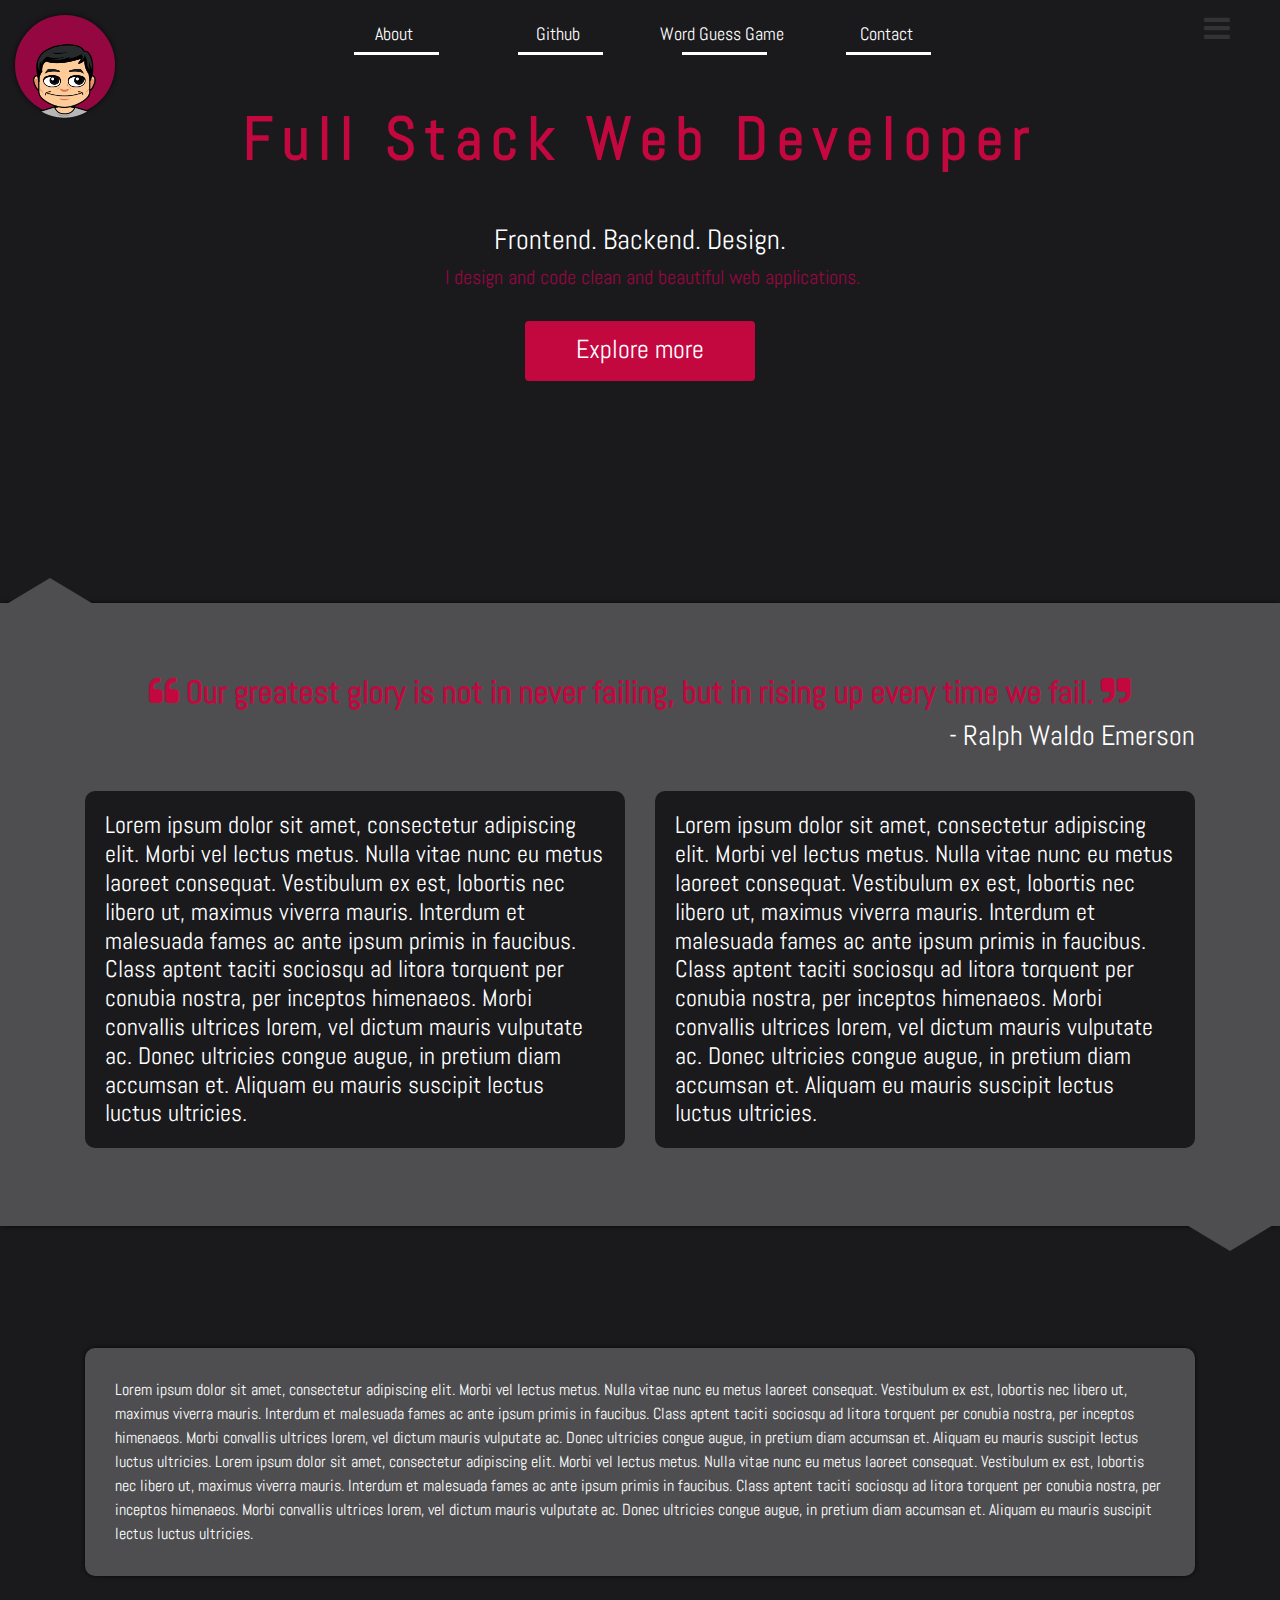
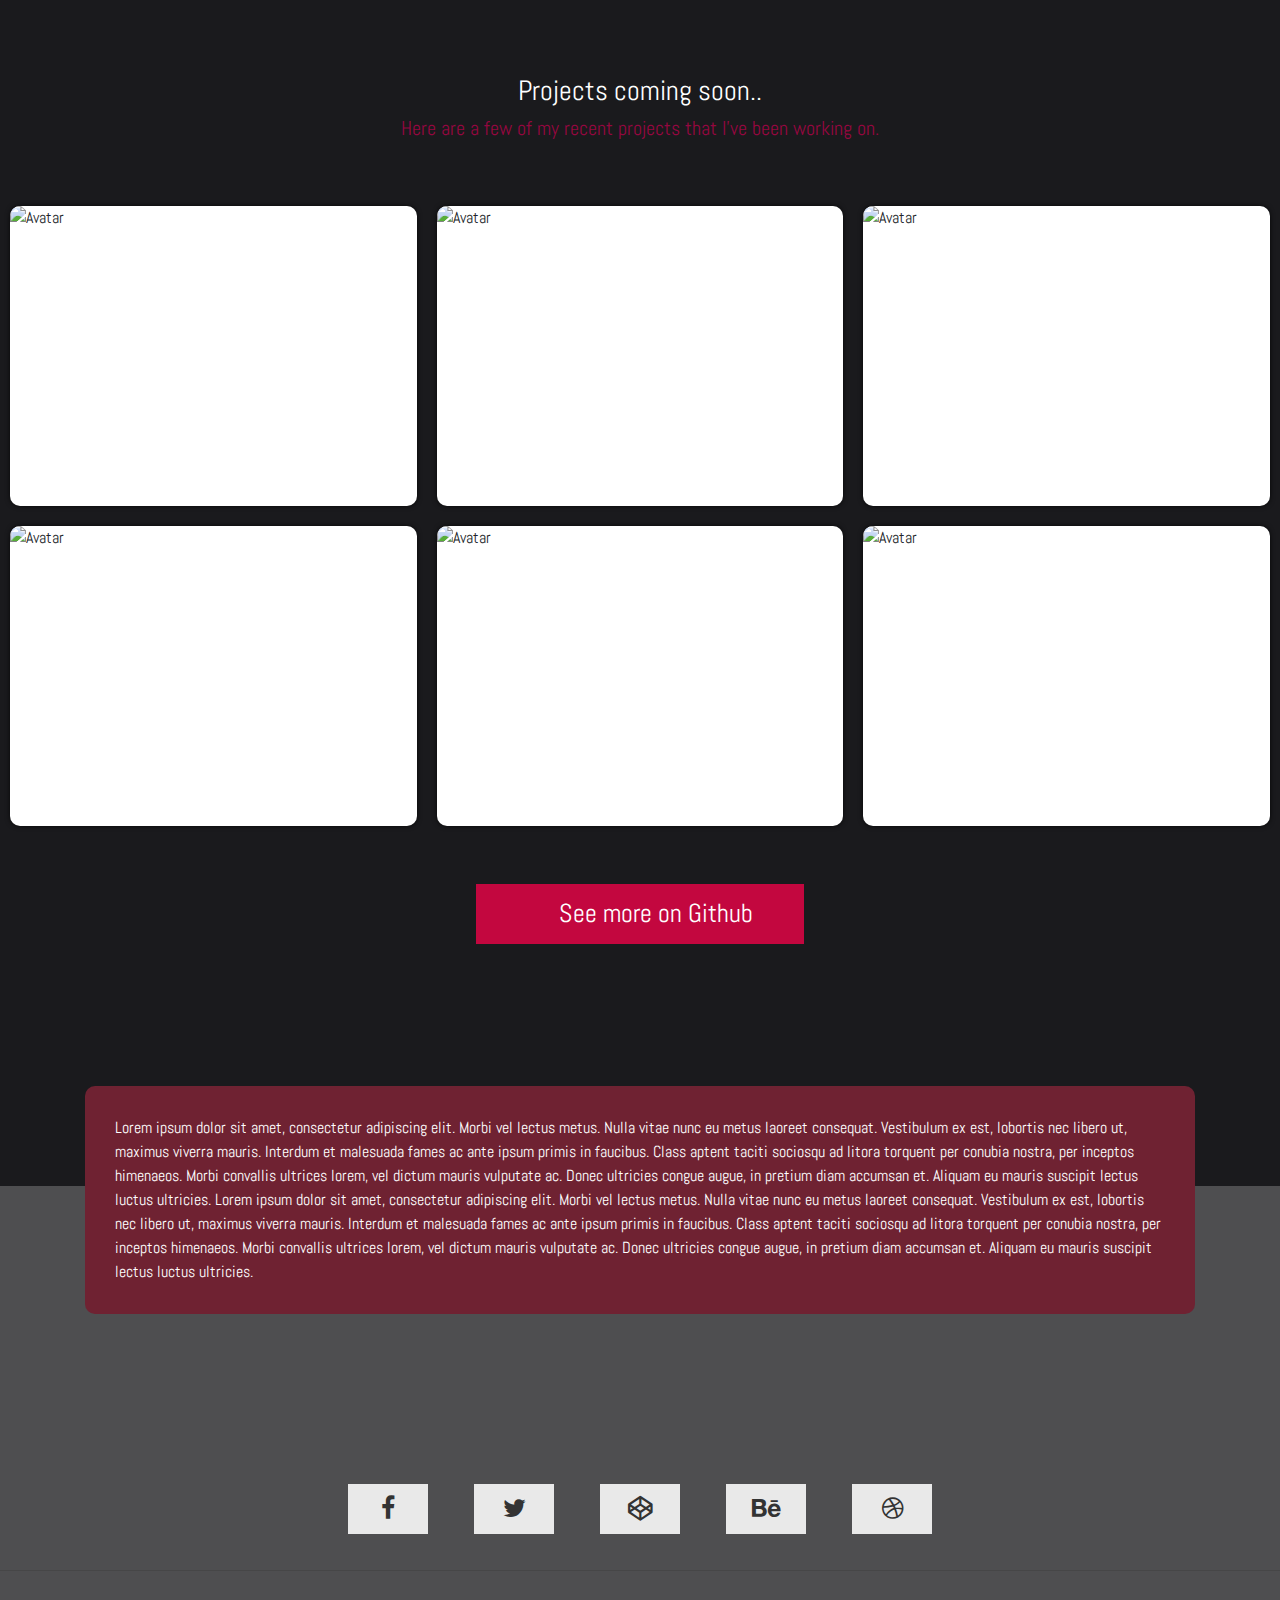
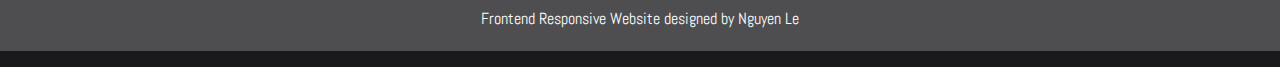
==== index.html @ 3b776304 "edit css" ====
<!doctype html>
<html lang="en">
  <head>
    <!-- Required meta tags -->
    <meta charset="utf-8">
    <meta name="viewport" content="width=device-width, initial-scale=1, shrink-to-fit=no">

    <!-- Bootstrap CSS -->
    <link href="https://fonts.googleapis.com/css?family=Bangers" rel="stylesheet"> 
    <link rel="stylesheet" href="https://maxcdn.bootstrapcdn.com/bootstrap/4.0.0/css/bootstrap.min.css" integrity="sha384-Gn5384xqQ1aoWXA+058RXPxPg6fy4IWvTNh0E263XmFcJlSAwiGgFAW/dAiS6JXm" crossorigin="anonymous">
    <link rel="stylesheet" href="https://use.fontawesome.com/releases/v5.0.13/css/all.css" integrity="sha384-DNOHZ68U8hZfKXOrtjWvjxusGo9WQnrNx2sqG0tfsghAvtVlRW3tvkXWZh58N9jp" crossorigin="anonymous">
    <link href="https://cdnjs.cloudflare.com/ajax/libs/font-awesome/4.3.0/css/font-awesome.css" rel="stylesheet">
    <link rel="stylesheet" href="https://cdnjs.cloudflare.com/ajax/libs/font-mfizz/2.4.1/font-mfizz.css">
<link href="//cdnjs.cloudflare.com/ajax/libs/normalize/3.0.2/normalize.min.css" rel="stylesheet">
<link href='https://fonts.googleapis.com/css?family=Montserrat' rel='stylesheet' type='text/css'>
<link href="https://fonts.googleapis.com/css?family=Abel" rel="stylesheet">
    <link rel="stylesheet" href="assets/css/main.css">

    <title>Nguyen Le's Portfolio</title>
  </head>
  <body>
    <div class = "top">

            <nav>
                    <div class="svg-wrapper">
                            <svg height="40" width="150" xmlns="http://www.w3.org/2000/svg">
                              <rect id="shape" height="40" width="150" />
                              <div id="text">
                                <a href=""><span class="spot"></span>About</a>
                              </div>
                            </svg>
                          </div>
                          <!--Next button -->
                          <div class="svg-wrapper">
                            <svg height="40" width="150" xmlns="http://www.w3.org/2000/svg">
                              <rect id="shape" height="40" width="150" />
                              <div id="text">
                                <a href="https://github.com/nguyenwinle" target= "_blank"><span class="spot"></span>Github</a>
                              </div>
                            </svg>
                          </div>
                          <!--Next button -->
                          <div class="svg-wrapper">
                                <svg height="40" width="150" xmlns="http://www.w3.org/2000/svg">
                                  <rect id="shape" height="40" width="150" />
                                  <div id="text">
                                    <a href="psychic-game.html"><span class="spot"></span>Word Guess Game</a>
                                  </div>
                                </svg>
                              </div>

                          <div class="svg-wrapper">
                            <svg height="40" width="150" xmlns="http://www.w3.org/2000/svg">
                              <rect id="shape" height="40" width="150" />
                              <div id="text">
                                <a href=""><span class="spot"></span>Contact</a>
                              </div>
                            </svg>
                          </div>
                          <!--End button -->

                    <div class="button">
                        <a class="btn-open" href="#"></a>
                    </div>
                    </nav>
                    <div class="overlay">
                        <div class="wrap">
                            <ul class="wrap-nav">
                                <li><a href="#">About</a>
                                <ul>
                                    <li><a href="#">About Company</a></li>
                                    <li><a href="#">Designers</a></li>
                                    <li><a href="#">Developers</a></li>
                                    <li><a href="#">Pets</a></li>
                                </ul>
                                </li>
                                <li><a href="#">Services</a>
                                <ul>
                                    <li><a href="#">Web Design</a></li>
                                    <li><a href="#">Development</a></li>
                                    <li><a href="#">Apps</a></li>
                                    <li><a href="#">Graphic design</a></li>
                                    <li><a href="#">Branding</a></li>
                                </ul>
                                </li>
                                <li><a href="#">Work</a>
                                <ul>
                                    <li><a href="#">Web</a></li>
                                    <li><a href="#">Graphic</a></li>
                                    <li><a href="#">Apps</a></li>
                                </ul>
                                </li>
                            </ul>
                            <div class="social">
                                <a href="#">
                                <div class="social-icon">
                                    <i class="fa fa-facebook"></i>
                                </div>
                                </a>
                                <a href="#">
                                <div class="social-icon">
                                    <i class="fa fa-twitter"></i>
                                </div>
                                </a>
                                <a href="#">
                                <div class="social-icon">
                                    <i class="fa fa-codepen"></i>
                                </div>
                                </a>
                                <a href="#">
                                <div class="social-icon">
                                    <i class="fa fa-behance"></i>
                                </div>
                                </a>
                                <a href="#">
                                <div class="social-icon">
                                    <i class="fa fa-dribbble"></i>
                                </div>
                                </a>

                            </div>
                        </div>
                    </div>



            <div class="parent2">
                    <div class="test1"><i class="fab fa-facebook-f fa-2x"></i></div>
                    <div class="test2"><i class="fab fa-instagram fa-2x"></i></div>
                    <div class="test3"><i class="fab fa-linkedin-in fa-2x"></i></div>
                    <div class="test4"><i class="fab fa-github fa-2x"></i></div>
                    <div class="mask2"><img class = "bitmoji" src = "bitmoji.png"></div>
                  </div>
<br />
<br />
    <div class="typewriter">
            <h1>Full Stack <span class="dev">Web Developer</span></h1>
            <i class="fas fa-cloud fa-10x"></i>
            <br/>
            <br />
            <h3>Frontend. Backend. Design.</h3>
            <h5 class = "subheader"><i class="fas fa-code">
             </i> I design and code clean and beautiful web applications.</h5>
             <br />
             <button class = "rounded">Explore more</button>

          </div>

                </div>

<div id="hexagon">
    <div class = "container">

                    <h2 class="quotation">
        
                  <i class="fa fa-quote-left"></i> Our greatest glory is not in never failing, but in rising up every time we fail. <i class="fa fa-quote-right"></i>
                  </h2>
                    
                       <h3 class = "quote"> 
                        - Ralph Waldo Emerson
                     </h3>

<br/>
<br/>
<br/>

        <div class = "row">
            <div class = "col-md-6">
                   <h4>Lorem ipsum dolor sit amet, consectetur adipiscing elit. Morbi vel lectus metus. Nulla vitae nunc eu metus laoreet consequat. Vestibulum ex est, lobortis nec libero ut, maximus viverra mauris. Interdum et malesuada fames ac ante ipsum primis in faucibus. Class aptent taciti sociosqu ad litora torquent per conubia nostra, per inceptos himenaeos. Morbi convallis ultrices lorem, vel dictum mauris vulputate ac. Donec ultricies congue augue, in pretium diam accumsan et. Aliquam eu mauris suscipit lectus luctus ultricies.
                       </h4>
            </div>
            <div class = "col-md-6">
                <h4>
                    Lorem ipsum dolor sit amet, consectetur adipiscing elit. Morbi vel lectus metus. Nulla vitae nunc eu metus laoreet consequat. Vestibulum ex est, lobortis nec libero ut, maximus viverra mauris. Interdum et malesuada fames ac ante ipsum primis in faucibus. Class aptent taciti sociosqu ad litora torquent per conubia nostra, per inceptos himenaeos. Morbi convallis ultrices lorem, vel dictum mauris vulputate ac. Donec ultricies congue augue, in pretium diam accumsan et. Aliquam eu mauris suscipit lectus luctus ultricies.
                    </h4>
            </div>

        </div>
    </div>
</div>

<br />
<br />
<br />


<div class = "container">
    <div class = "skills">
        <div class = "row">
            <div class = "col-md-12">
                    Lorem ipsum dolor sit amet, consectetur adipiscing elit. Morbi vel lectus metus. Nulla vitae nunc eu metus laoreet consequat. Vestibulum ex est, lobortis nec libero ut, maximus viverra mauris. Interdum et malesuada fames ac ante ipsum primis in faucibus. Class aptent taciti sociosqu ad litora torquent per conubia nostra, per inceptos himenaeos. Morbi convallis ultrices lorem, vel dictum mauris vulputate ac. Donec ultricies congue augue, in pretium diam accumsan et. Aliquam eu mauris suscipit lectus luctus ultricies.
                    Lorem ipsum dolor sit amet, consectetur adipiscing elit. Morbi vel lectus metus. Nulla vitae nunc eu metus laoreet consequat. Vestibulum ex est, lobortis nec libero ut, maximus viverra mauris. Interdum et malesuada fames ac ante ipsum primis in faucibus. Class aptent taciti sociosqu ad litora torquent per conubia nostra, per inceptos himenaeos. Morbi convallis ultrices lorem, vel dictum mauris vulputate ac. Donec ultricies congue augue, in pretium diam accumsan et. Aliquam eu mauris suscipit lectus luctus ultricies.   
            </div>
        </div>
    </div>
</div>

<br />
<br />

<div class = "container-fluid">
    <h3>Projects coming soon..</h3>
    <h5>Here are a few of my recent projects that I've been working on. </h5>
    <br/>
    <br/>
    <div class = "row">
        <div class = "col-md-4">
            <div class="box1">
                <img src="https://images.pexels.com/photos/270373/pexels-photo-270373.jpeg?auto=compress&cs=tinysrgb&dpr=2&h=750&w=1260" alt="Avatar" class="image">
            </div>
        </div>
        <div class = "col-md-4">
            <div class = "box2">
                    <img src="https://images.pexels.com/photos/908284/pexels-photo-908284.jpeg?auto=compress&cs=tinysrgb&dpr=2&h=750&w=1260" alt="Avatar" class="image">
            </div>
        </div>
        <div class = "col-md-4">
            <div class = "box3">
                    <img src="https://images.pexels.com/photos/196644/pexels-photo-196644.jpeg?auto=compress&cs=tinysrgb&dpr=2&h=750&w=1260" alt="Avatar" class="image">

            </div>
            
        </div>
    </div>
    <div class = "row">
            <div class = "col-md-4">
                    <div class = "box4">
                            <img src="https://images.pexels.com/photos/285814/pexels-photo-285814.jpeg?auto=compress&cs=tinysrgb&dpr=2&h=750&w=1260" alt="Avatar" class="image">
                    </div>
            </div>
            <div class = "col-md-4">
                <div class = "box5">
                        <img src="https://images.pexels.com/photos/34199/pexels-photo.jpg?auto=compress&cs=tinysrgb&dpr=2&h=750&w=1260" alt="Avatar" class="image">
                </div>
            </div>
            <div class = "col-md-4">
                <div class = "box6">
                        <img src="https://images.pexels.com/photos/196645/pexels-photo-196645.jpeg?auto=compress&cs=tinysrgb&dpr=2&h=750&w=1260" alt="Avatar" class="image">
                </div>
            </div>
        </div>
</div>
<br />
<br />
<div class = "github">
    <button><i class="fab fa-github"> </i> See more on Github</button>
</div>


<br/>
<br/>
<br/>
<br/>
<br/>
<br/>
<br/>
<br/>

<footer>
        <div class = "container">
            <div class = "contact">
                    <div class = "row">
                        <div class = "col-md-12">
                                Lorem ipsum dolor sit amet, consectetur adipiscing elit. Morbi vel lectus metus. Nulla vitae nunc eu metus laoreet consequat. Vestibulum ex est, lobortis nec libero ut, maximus viverra mauris. Interdum et malesuada fames ac ante ipsum primis in faucibus. Class aptent taciti sociosqu ad litora torquent per conubia nostra, per inceptos himenaeos. Morbi convallis ultrices lorem, vel dictum mauris vulputate ac. Donec ultricies congue augue, in pretium diam accumsan et. Aliquam eu mauris suscipit lectus luctus ultricies.
                                Lorem ipsum dolor sit amet, consectetur adipiscing elit. Morbi vel lectus metus. Nulla vitae nunc eu metus laoreet consequat. Vestibulum ex est, lobortis nec libero ut, maximus viverra mauris. Interdum et malesuada fames ac ante ipsum primis in faucibus. Class aptent taciti sociosqu ad litora torquent per conubia nostra, per inceptos himenaeos. Morbi convallis ultrices lorem, vel dictum mauris vulputate ac. Donec ultricies congue augue, in pretium diam accumsan et. Aliquam eu mauris suscipit lectus luctus ultricies.   
                        </div>
                    </div>
                </div>
            </div>


            <div class="nav-footer">
                    <div class="wrap">
                        <div class="social">
                            <a href="#">
                            <div class="social-icon">
                                <i class="fa fa-facebook"></i>
                            </div>
                            </a>
                            <a href="#">
                            <div class="social-icon">
                                <i class="fa fa-twitter"></i>
                            </div>
                            </a>
                            <a href="#">
                            <div class="social-icon">
                                <i class="fa fa-codepen"></i>
                            </div>
                            </a>
                            <a href="#">
                            <div class="social-icon">
                                <i class="fa fa-behance"></i>
                            </div>
                            </a>
                            <a href="#">
                            <div class="social-icon">
                                <i class="fa fa-dribbble"></i>
                            </div>
                            </a>

                        </div>
                    </div>
                </div>
                <hr>

                <p class = "bottom">Frontend Responsive Website designed by Nguyen Le</p>
            </div>

    <!-- Optional JavaScript -->
    <!-- jQuery first, then Popper.js, then Bootstrap JS -->
    <script src="https://cdnjs.cloudflare.com/ajax/libs/jquery/2.1.3/jquery.js"></script>
    <script src="https://maxcdn.bootstrapcdn.com/bootstrap/4.0.0/js/bootstrap.min.js" integrity="sha384-JZR6Spejh4U02d8jOt6vLEHfe/JQGiRRSQQxSfFWpi1MquVdAyjUar5+76PVCmYl" crossorigin="anonymous"></script>
    <script src="https://maxcdn.bootstrapcdn.com/bootstrap/3.3.7/js/bootstrap.min.js" integrity="sha384-Tc5IQib027qvyjSMfHjOMaLkfuWVxZxUPnCJA7l2mCWNIpG9mGCD8wGNIcPD7Txa" crossorigin="anonymous"></script>
    <script src="assets/javascript/app.js"></script>
  </body>
</html>
---- assets/css/main.css ----
html { 
	overflow-x:hidden; 
	background-color: #1a1a1d;

}

body {
	margin:0;
	font-size:16px;
	background: transparent;
	font-family: 'Abel', sans-serif;
	background-color: #1a1a1d;

}

.typewriter {
	height: 500px;
	background-color: #1a1a1d;
	text-align: center;
}

.typewriter h1 {
	font-size: 60px;
	overflow: hidden; /* Ensures the content is not revealed until the animation */
	white-space: nowrap; /* Keeps the content on a single line */
	margin: 0 auto; /* Gives that scrolling effect as the typing happens */
	letter-spacing: .15em; /* Adjust as needed */
	animation: 
	  typing 6s steps(40, end),
	  blink-caret .75s step-end infinite;
  }

h1,
h2 {
	font-weight: bolder;
	text-align:center;
	color: #c3073f;

}

h3 {
	color: white;
	text-align: center;

}

h4 {
	border-radius: 10px;
	background-color: #1a1a1d;
	padding: 20px;
	color: white;

}

h5 {
	color: #950740;
	text-align: center;

}

/* The typing effect */
@keyframes typing {
  from { width: 0 }
  to { width: 100% }
}

.top {
	background-image: url("");
	background-size: cover;
	background-attachment: fixed;

}

#hexagon {
    width: 100%;
    background-color: #4e4e50;
    position: relative;
	margin: 0px auto;
	padding: 70px;
	-webkit-box-shadow: 0px 0px 5px 0px rgba(0,0,0,0.75);
	-moz-box-shadow: 0px 0px 5px 0px rgba(0,0,0,0.75);
	box-shadow: 0px 0px 5px 0px rgba(0,0,0,0.75);
}

#hexagon:before {
    content: "";
    width: 0;
    height: 0;
    position: absolute;
    top: -25px;
    left: 0;
    border-left: 50px solid transparent;
    border-right: 50px solid transparent;
	border-bottom: 30px solid #4e4e50;

}

#hexagon:after {
    content: "";
    width: 0;
    height: 0;
	position: absolute;
    bottom: -25px;
    right: 0;
    border-left: 50px solid transparent;
    border-right: 50px solid transparent;
	border-top: 30px solid #4e4e50;

}
  

.quote {
	float: right;

}

.skills {
	color: white;
	border-radius: 10px;
	padding: 30px;
	margin: 50px 0px 50px 0px;
	background-color: #4e4e50;
	-webkit-box-shadow: 0px 0px 5px 0px rgba(0,0,0,0.75);
	-moz-box-shadow: 0px 0px 5px 0px rgba(0,0,0,0.75);
	box-shadow: 0px 0px 5px 0px rgba(0,0,0,0.75);
}

.contact {
	position: relative;
	top: -100px;
	background-color: #6f2232;
	color: white;
	border-radius: 10px;
	padding: 30px;
	margin: 50px 0px 50px 0px;

}


.row {
	clear: both;
}

ul {
	margin:0;
	padding:0;
	text-decoration:none;
	list-style:none;
}

li {
	padding:0;
	margin:0;
}

nav {
	text-align:center;
	width:100%;
	position:relative;
	height:auto;
	overflow:hidden;
	background:none;
}
nav ul {
	text-align:center;
}
nav ul li {
	display:inline-block;
}
nav ul li a {
	color:#c3073f;
	display:inline-block;
	padding:1em 3em;
	text-decoration:none;
	border-bottom:2px solid #fff;
	transition-property:all .2s linear 0s;
	-moz-transition:all .2s linear 0s;
	-webkit-transition:all .2s linear 0s;
	-o-transition:all .2s linear 0s;
	font-size:16px;
}
nav ul li a:hover {
	color: #950740;
}
/*styling open close button*/
.button {
	display:inline;
	position:absolute;
	right:50px;
	top:6px;
	z-index:999;
	font-size:30px;
}
.button a {
	text-decoration:none;
}
.btn-open:after {
	color:#333;
	content:"\f0c9";
	font-family:"FontAwesome";
	transition-property:all .2s linear 0s;
	-moz-transition:all .2s linear 0s;
	-webkit-transition:all .2s linear 0s;
	-o-transition:all .2s linear 0s;
}
.btn-open:hover:after {
	color: #c3073f;
}
.btn-close:after {
	color: #1a1a1d;
	content:"\f00d";
	font-family:"FontAwesome";
	transition-property:all .2s linear 0s;
	-moz-transition:all .2s linear 0s;
	-webkit-transition:all .2s linear 0s;
	-o-transition:all .2s linear 0s;
}
.btn-close:hover:after {
	color: #c3073f;
}
/*overlay*/
.overlay {
	display:none;
	position:fixed;
	top:0;
	height:100%;
	width:100%;
	background:#333;
	overflow:auto;
	z-index:99;
}
.wrap {
	color:#e9e9e9;
	text-align:center;
	max-width:90%;
	margin:0 auto;
}
.wrap ul.wrap-nav {
	border-bottom:1px solid #575757;
	text-transform:capitalize;
	padding:150px 0px 100px;
}
.wrap ul.wrap-nav li {
	font-size:20px;
	display:inline-block;
	vertical-align:top;
	width:24%;
	position:relative;
}
.wrap ul.wrap-nav li a {
	color:#c3073f;
	display:block;
	padding:8px 0;
	text-decoration:none;
	transition-property:all .2s linear 0s;
	-moz-transition:all .2s linear 0s;
	-webkit-transition:all .2s linear 0s;
	-o-transition:all .2s linear 0s;
}
.wrap ul.wrap-nav li a:hover {
	color:#f0f0f0;
}
.wrap ul.wrap-nav ul {
	padding:20px 0;
}
.wrap ul.wrap-nav ul li {
	display:block;
	font-size:13px;
	width:100%;
	color:#e9e9e9;
}
.wrap ul.wrap-nav ul li a {
	color:#f0f0f0;
}
.wrap ul.wrap-nav ul li a:hover {
	color:#c3073f;
}
.social {
	font-size:25px;
	padding:20px;
}
.social p {
	margin:0;
	padding:20px 0 5px 0;
	line-height:30px;
	font-size:13px;
}
.social p a {
	color:#c3073f;
	text-decoration:none;
	margin:0;
	padding:0;
}
.social-icon {
	width:80px;
	height:50px;
	background:#e9e9e9;
	color:#333;
	display:inline-block;
	margin:0 20px;
	transition-property:all .2s linear 0s;
	-moz-transition:all .2s linear 0s;
	-webkit-transition:all .2s linear 0s;
	-o-transition:all .2s linear 0s;
}
.social-icon:hover {
	background:#c3073f;
	color:#f0f0f0;
}

.social-icon i {
	margin-top: 12px;
}

.slide {
    margin: 0 auto;


}

  
  .parent2 {
    top:15px;
    left:15px;
    position:fixed;
   display:block;
    width:100px;
    height:100px;
    background-color:transparent;
    border-radius:50%;
    z-index:20;
    -webkit-box-shadow: 0px 0px 5px 0px rgba(0,0,0,0.75);
  -moz-box-shadow: 0px 0px 5px 0px rgba(0,0,0,0.75);
  box-shadow: 0px 0px 5px 0px rgba(0,0,0,0.75);
  }
  .test1 {
    width:60%;
    height:60%;
    background-color:dimGray;
    border-radius:50%;
    position:absolute;
    color:white;
    text-align:center;
    line-height:70px;
      top:25%;
    left:25%;
    z-index:19;
    transition: all 500ms cubic-bezier(0.680, -0.550, 0.265, 1.550);
      position:absolute;
  }

  .test1:hover {
      background-color: black;
  }


  .test2 {
    width:60%;
    height:60%;
    background-color:dimGray;
    border-radius:50%;
    position:absolute;
    color:white;
    text-align:center;
    line-height:70px;
      top:25%;
    left:25%;
    z-index:19;
    transition: all 500ms cubic-bezier(0.680, -0.550, 0.265, 1.550) .2s;
  }
  .test3 {
    width:60%;
    height:60%;
    background-color:dimGray;
    border-radius:50%;
    position:absolute;
    color:white;
    text-align:center;
    line-height:70px;
      top:25%;
    left:25%;
    transition: all 500ms cubic-bezier(0.680, -0.550, 0.265, 1.550) .4s;  
  }
    .test4 {
    width:60%;
    height:60%;
    background-color:dimGray;
    border-radius:50%;
    position:absolute;
    color:white;
    text-align:center;
    line-height:70px;
    top:25%;
    left:25%;
    transition: all 500ms cubic-bezier(0.680, -0.550, 0.265, 1.550) .6s;  
  }
  .mask2 {
    top:15px;
    left:15px;
    width:100px;
    height:100px;
    background: #950740;
    border-radius:50%;
    position:absolute;
    z-index:21;
    color:white;
    text-align:center;
    line-height:120px;
    cursor:pointer;
    position:fixed;
  }

  .mask2:hover {
	background-color: #c3073f;
  }

  .bitmoji {
      height: 100px;
      width: 100px;
      position: relative;
      bottom: 4px;
  }


  .clearfix::after {
    content:  "";
    display: block;
    clear: both;
}

.col-md-4 {
	overflow:hidden;
	border-radius: 10px;

}

.col-md-4 {
	padding: 10px;
}

.box1 {
	background-color: white;
	-webkit-box-shadow: 0px 0px 5px 0px rgba(0,0,0,0.75);
	-moz-box-shadow: 0px 0px 5px 0px rgba(0,0,0,0.75);
	box-shadow: 0px 0px 5px 0px rgba(0,0,0,0.75);
	border-radius: 10px;
	-webkit-transition: all 1s ease; /* Safari and Chrome */
	-moz-transition: all 1s ease; /* Firefox */
	-ms-transition: all 1s ease; /* IE 9 */
	-o-transition: all 1s ease; /* Opera */
	transition: all 1s ease;
	
  }

  .image {
	  display: block;
	  width: 100%;
	  height: 300px;
	  border-radius: 10px;
	  opacity: 1.0;
	  filter: alpha(opacity=100);

  }

.box1:hover {
	-webkit-transform:scale(1.25); /* Safari and Chrome */
	-moz-transform:scale(1.25); /* Firefox */
	-ms-transform:scale(1.25); /* IE 9 */
	-o-transform:scale(1.25); /* Opera */
	 transform:scale(1.25);
}

.box2 {
	background-color: white;
	height: 300px;
	border-radius: 10px;
	-webkit-box-shadow: 0px 0px 5px 0px rgba(0,0,0,0.75);
	-moz-box-shadow: 0px 0px 5px 0px rgba(0,0,0,0.75);
	box-shadow: 0px 0px 5px 0px rgba(0,0,0,0.75);
	-webkit-transition: all 1s ease; /* Safari and Chrome */
	-moz-transition: all 1s ease; /* Firefox */
	-ms-transition: all 1s ease; /* IE 9 */
	-o-transition: all 1s ease; /* Opera */
	transition: all 1s ease;

}

.box2:hover {
	-webkit-transform:scale(1.25); /* Safari and Chrome */
	-moz-transform:scale(1.25); /* Firefox */
	-ms-transform:scale(1.25); /* IE 9 */
	-o-transform:scale(1.25); /* Opera */
	 transform:scale(1.25);
}

.box3 {
	background-color: white;
	height: 300px;
	border-radius: 10px;
	-webkit-box-shadow: 0px 0px 5px 0px rgba(0,0,0,0.75);
	-moz-box-shadow: 0px 0px 5px 0px rgba(0,0,0,0.75);
	box-shadow: 0px 0px 5px 0px rgba(0,0,0,0.75);
	-webkit-transition: all 1s ease; /* Safari and Chrome */
	-moz-transition: all 1s ease; /* Firefox */
	-ms-transition: all 1s ease; /* IE 9 */
	-o-transition: all 1s ease; /* Opera */
	transition: all 1s ease;
}

.box3:hover {
	-webkit-transform:scale(1.25); /* Safari and Chrome */
	-moz-transform:scale(1.25); /* Firefox */
	-ms-transform:scale(1.25); /* IE 9 */
	-o-transform:scale(1.25); /* Opera */
	 transform:scale(1.25);
}

.box4 {
	background-color: white;
	height: 300px;
	border-radius: 10px;
	-webkit-box-shadow: 0px 0px 5px 0px rgba(0,0,0,0.75);
	-moz-box-shadow: 0px 0px 5px 0px rgba(0,0,0,0.75);
	box-shadow: 0px 0px 5px 0px rgba(0,0,0,0.75);
	-webkit-transition: all 1s ease; /* Safari and Chrome */
	-moz-transition: all 1s ease; /* Firefox */
	-ms-transition: all 1s ease; /* IE 9 */
	-o-transition: all 1s ease; /* Opera */
	transition: all 1s ease;
}

.box4:hover {
	-webkit-transform:scale(1.25); /* Safari and Chrome */
	-moz-transform:scale(1.25); /* Firefox */
	-ms-transform:scale(1.25); /* IE 9 */
	-o-transform:scale(1.25); /* Opera */
	 transform:scale(1.25);
}

.box5 {
	background-color: white;
	height: 300px;
	border-radius: 10px;
	-webkit-box-shadow: 0px 0px 5px 0px rgba(0,0,0,0.75);
	-moz-box-shadow: 0px 0px 5px 0px rgba(0,0,0,0.75);
	box-shadow: 0px 0px 5px 0px rgba(0,0,0,0.75);
	-webkit-transition: all 1s ease; /* Safari and Chrome */
	-moz-transition: all 1s ease; /* Firefox */
	-ms-transition: all 1s ease; /* IE 9 */
	-o-transition: all 1s ease; /* Opera */
	transition: all 1s ease;
}

.box5:hover {
	-webkit-transform:scale(1.25); /* Safari and Chrome */
	-moz-transform:scale(1.25); /* Firefox */
	-ms-transform:scale(1.25); /* IE 9 */
	-o-transform:scale(1.25); /* Opera */
	 transform:scale(1.25);

}

.box6 {
	background-color: white;
	height: 300px;
	border-radius: 10px;
	-webkit-box-shadow: 0px 0px 5px 0px rgba(0,0,0,0.75);
	-moz-box-shadow: 0px 0px 5px 0px rgba(0,0,0,0.75);
	box-shadow: 0px 0px 5px 0px rgba(0,0,0,0.75);
	-webkit-transition: all 1s ease; /* Safari and Chrome */
	-moz-transition: all 1s ease; /* Firefox */
	-ms-transition: all 1s ease; /* IE 9 */
	-o-transition: all 1s ease; /* Opera */
	transition: all 1s ease;
	
}

.box6:hover {
		-webkit-transform:scale(1.25); /* Safari and Chrome */
	-moz-transform:scale(1.25); /* Firefox */
	-ms-transform:scale(1.25); /* IE 9 */
	-o-transform:scale(1.25); /* Opera */
	 transform:scale(1.25);

}

/* button animation */
.github {
	text-align: center;
}

button {
	background: #c3073f;
	color:#fff;
	border:none;
	position:relative;
	height:60px;
	font-size:1.6em;
	padding:0 2em;
	cursor:pointer;
	transition:800ms ease all;
	outline:none;
	margin: 0 auto;
	
  }

  button:hover {
	background:#1a1a1d;
	color:#c3073f;

  }

  button:before,button:after {
	content:'';
	position:absolute;
	top:0;
	right:0;
	height:2px;
	width:0;
	background: #c3073f;
	transition:400ms ease all;

  }

  button:after {
	right:inherit;
	top:inherit;
	left:0;
	bottom:0;

  }
  button:hover:before,button:hover:after {
	width:100%;
	transition:800ms ease all;

  }
  

  .spot {
	width: 100%;
	height: 100%;
	top: 0;
	left: 0;
  }

  /*
	  This is the outer svg wrapper that the SVG itself will 
	  fill. Multiple svg-wrapper classes can be put side by side.
  */
  
  .svg-wrapper {
	margin-top: 15px;
	position: relative;
	width: 150px;
	/*make sure to use same height/width as in the html*/
	height: 40px;
	display: inline-block;
	border-radius: 3px;
	margin-left: 5px;
	margin-right: 5px
  }
  /*
	This is where we define the fill, color, thickness,
	and stroke pattern of the SVG when there is no hover.
	The dasharray and offset together define the line position
	under the words. Here's also where the transition speed is set.
  */
  
  #shape {
	stroke-width: 6px;
	fill: transparent;
	stroke: white;
	stroke-dasharray: 85 400;
	stroke-dashoffset: -220;
	transition: 1s all ease;
  }
  /* 
	  Pushing the text up into the SVG. Without this the
	  text would be below the div's.
  */
  
  #text {
	margin-top: -41px;
	text-align: center;
  }
  
  #text a {
	color: white;
	text-decoration: none;
	font-weight: 100;
	font-size: 1.1em;
  }

  #text a:hover {
	color: #950740;

  }

  /* 
	  Changing the shape on hover. I change the color of the stroke,
  make it thinner, then set it to again wrap around the entire parent element.
  */
  
  .svg-wrapper:hover #shape {
	stroke-dasharray: 50 0;
	stroke-width: 3px;
	stroke-dashoffset: 0;
	stroke: #c3073f;
  }


  footer {
	background-color: #4e4e50;
}

.bottom {
	text-align: center;
	color: white;
	padding: 20px;
	
}
  

@media screen and (max-width:48em) {

	.wrap ul.wrap-nav>li {
		width:100%;
		padding:20px 0;
		border-bottom:1px solid #575757;
	}
	.wrap ul.wrap-nav {
		padding:30px 0px 0px;
	}
	.svg-wrapper {
		opacity:0;
		visibility:hidden;
	}

	.social {
		color:#c1c1c1;
		font-size:25px;
		padding:15px 0;
	}
	.social-icon {
		width:100%;
		height:50px;
		background:#fff;
		color:#333;
		display:block;
		margin:5px 0;
	}
}

@media screen and (max-width: 700px) {

	.typewriter h1 {
		display: none;

	}

	.skills {
		margin: 0px;
		padding: 0px;

	}

	.contact {
		margin: 0px;
		padding: 20px;
	}

	
}
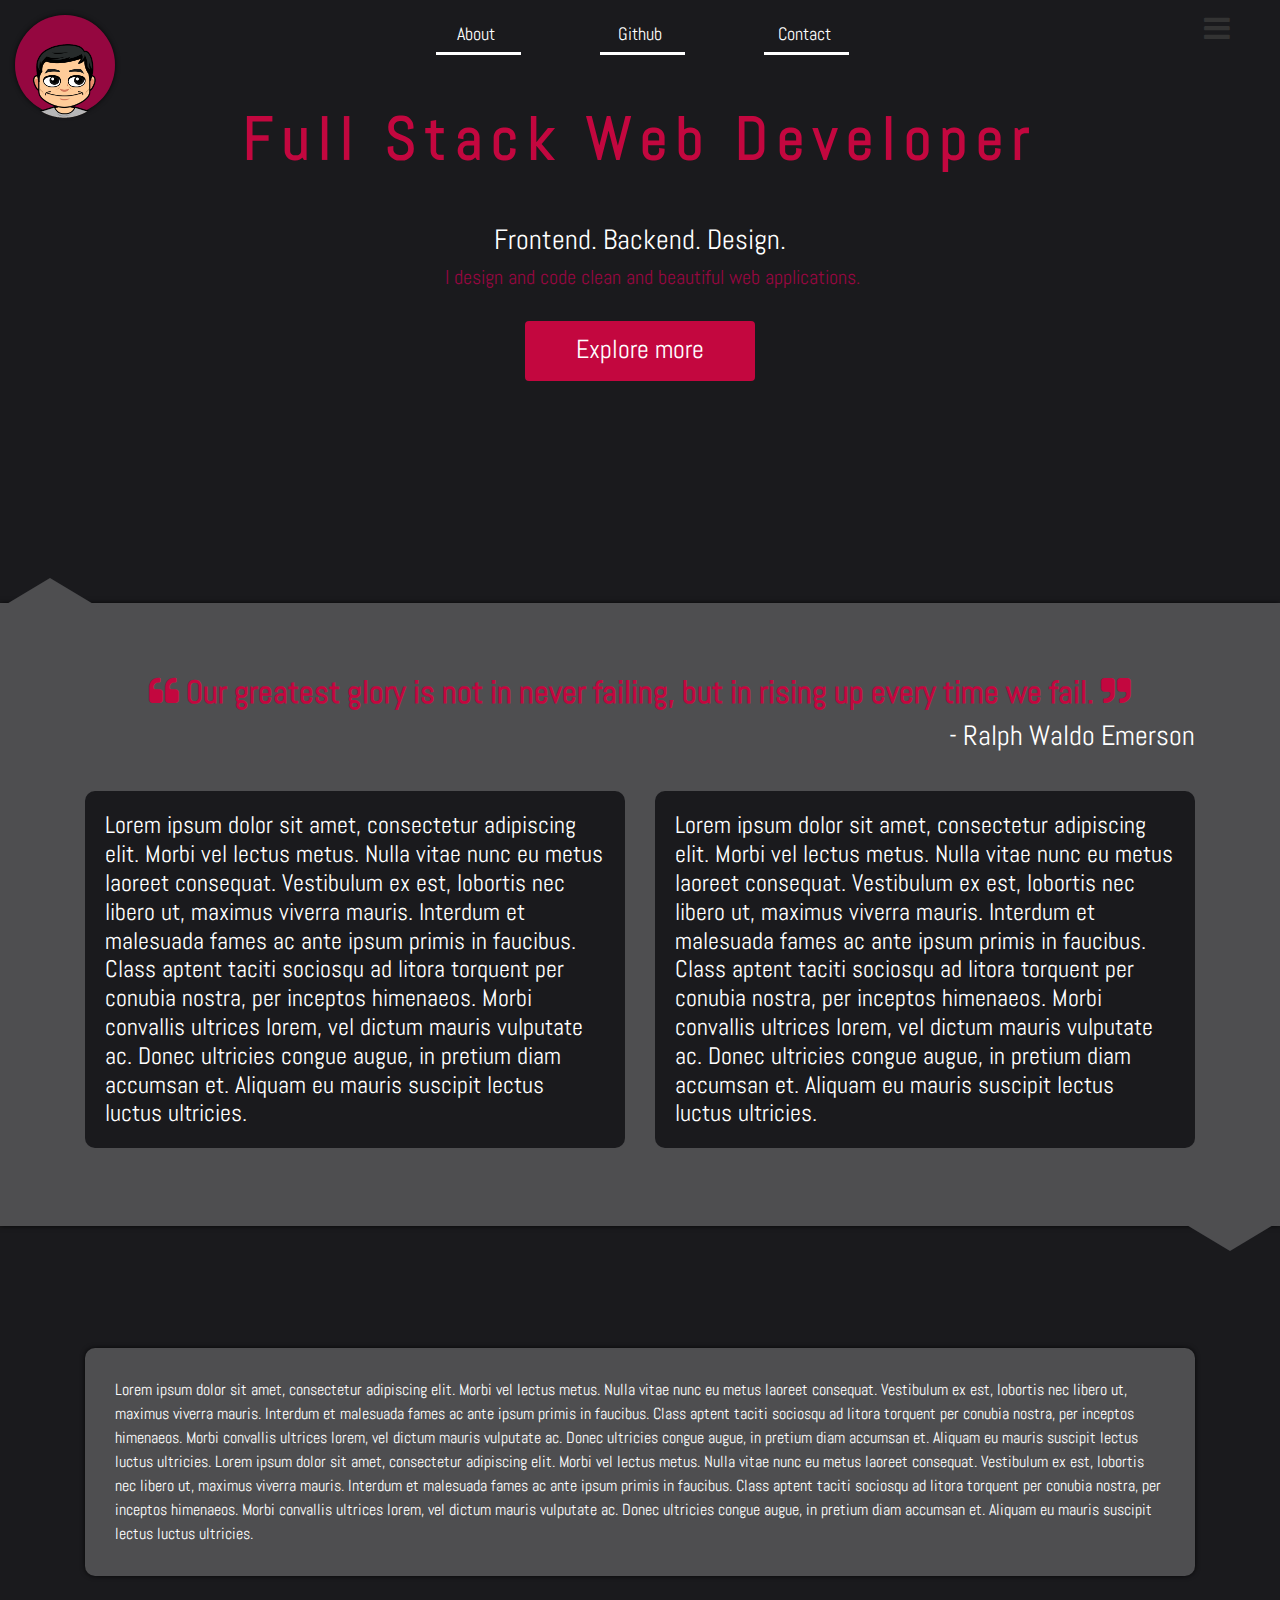
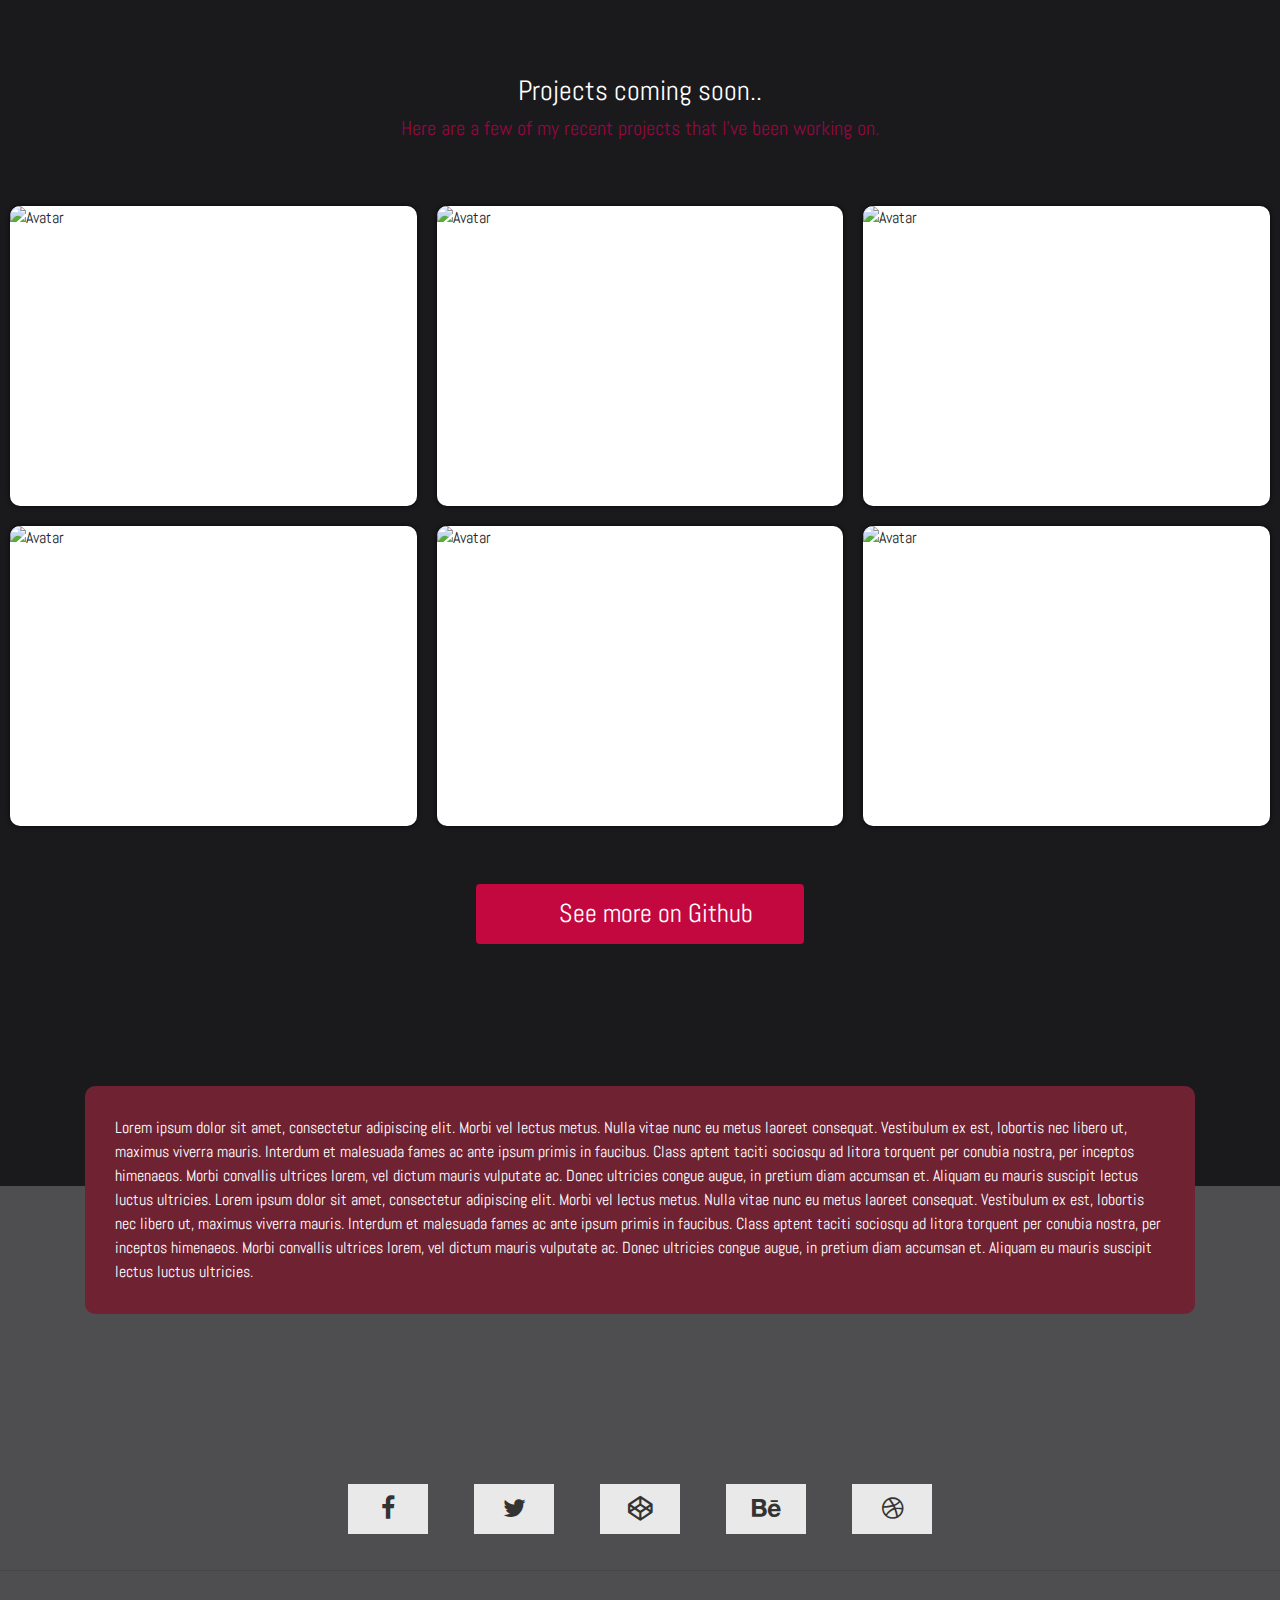
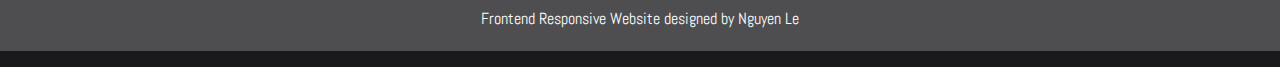
==== commit 65e4affe: "edit html" ====
--- a/index.html
+++ b/index.html
@@ -40,14 +40,6 @@
                             </svg>
                           </div>
                           <!--Next button -->
-                          <div class="svg-wrapper">
-                                <svg height="40" width="150" xmlns="http://www.w3.org/2000/svg">
-                                  <rect id="shape" height="40" width="150" />
-                                  <div id="text">
-                                    <a href="psychic-game.html"><span class="spot"></span>Word Guess Game</a>
-                                  </div>
-                                </svg>
-                              </div>
 
                           <div class="svg-wrapper">
                             <svg height="40" width="150" xmlns="http://www.w3.org/2000/svg">
@@ -68,26 +60,27 @@
                             <ul class="wrap-nav">
                                 <li><a href="#">About</a>
                                 <ul>
-                                    <li><a href="#">About Company</a></li>
-                                    <li><a href="#">Designers</a></li>
-                                    <li><a href="#">Developers</a></li>
-                                    <li><a href="#">Pets</a></li>
+                                    <li><a href="#">About</a></li>
+                                    <li><a href="#">Github</a></li>
+                                    <li><a href="#">Collaberation</a></li>
+                                    <li><a href="#">Education</a></li>
                                 </ul>
                                 </li>
-                                <li><a href="#">Services</a>
+                                <li><a href="#">Projects</a>
                                 <ul>
-                                    <li><a href="#">Web Design</a></li>
-                                    <li><a href="#">Development</a></li>
+                                    <li><a href="#">Frontend</a></li>
+                                    <li><a href="#">Backend</a></li>
                                     <li><a href="#">Apps</a></li>
-                                    <li><a href="#">Graphic design</a></li>
+                                    <li><a href="#">Design</a></li>
                                     <li><a href="#">Branding</a></li>
                                 </ul>
                                 </li>
-                                <li><a href="#">Work</a>
+                                <li><a href="#">Games</a>
                                 <ul>
-                                    <li><a href="#">Web</a></li>
-                                    <li><a href="#">Graphic</a></li>
-                                    <li><a href="#">Apps</a></li>
+                                    <li><a href="https://nguyenwinle.github.io/psychic-game.html">Letter Guess</a></li>
+                                    <li><a href="https://nguyenwinle.github.io/wordguess.html">Hangman</a></li>
+                                    <li><a href="https://nguyenwinle.github.io/crystals.html">Crystals Collector</a></li>
+                                    <li><a href="https://nguyenwinle.github.io/trivia.html">Trivia Quiz</a></li>
                                 </ul>
                                 </li>
                             </ul>
@@ -142,7 +135,7 @@
             <h5 class = "subheader"><i class="fas fa-code">
              </i> I design and code clean and beautiful web applications.</h5>
              <br />
-             <button class = "rounded">Explore more</button>
+             <button class = "rounded"><a href="https://github.com/nguyenwinle" target="_blank">Explore more</a></button>
 
           </div>
 
@@ -243,7 +236,7 @@
 <br />
 <br />
 <div class = "github">
-    <button><i class="fab fa-github"> </i> See more on Github</button>
+    <button class = "rounded"><i class="fab fa-github"> </i> <a href="https://github.com/nguyenwinle" target="_blank">See more on Github</a></button>
 </div>
 
 
--- a/assets/css/main.css
+++ b/assets/css/main.css
@@ -29,6 +29,7 @@
 	  typing 6s steps(40, end),
 	  blink-caret .75s step-end infinite;
   }
+
 
 h1,
 h2 {
@@ -684,6 +685,12 @@
 	text-align: center;
   }
   
+  .rounded a {
+	color: white;
+	text-decoration: none;
+
+  }
+
   #text a {
 	color: white;
 	text-decoration: none;
@@ -760,7 +767,13 @@
 
 	.skills {
 		margin: 0px;
-		padding: 0px;
+		padding: 20px;
+
+	}
+
+	#hexagon {
+		margin: 0px;
+		padding: 20px;
 
 	}
 
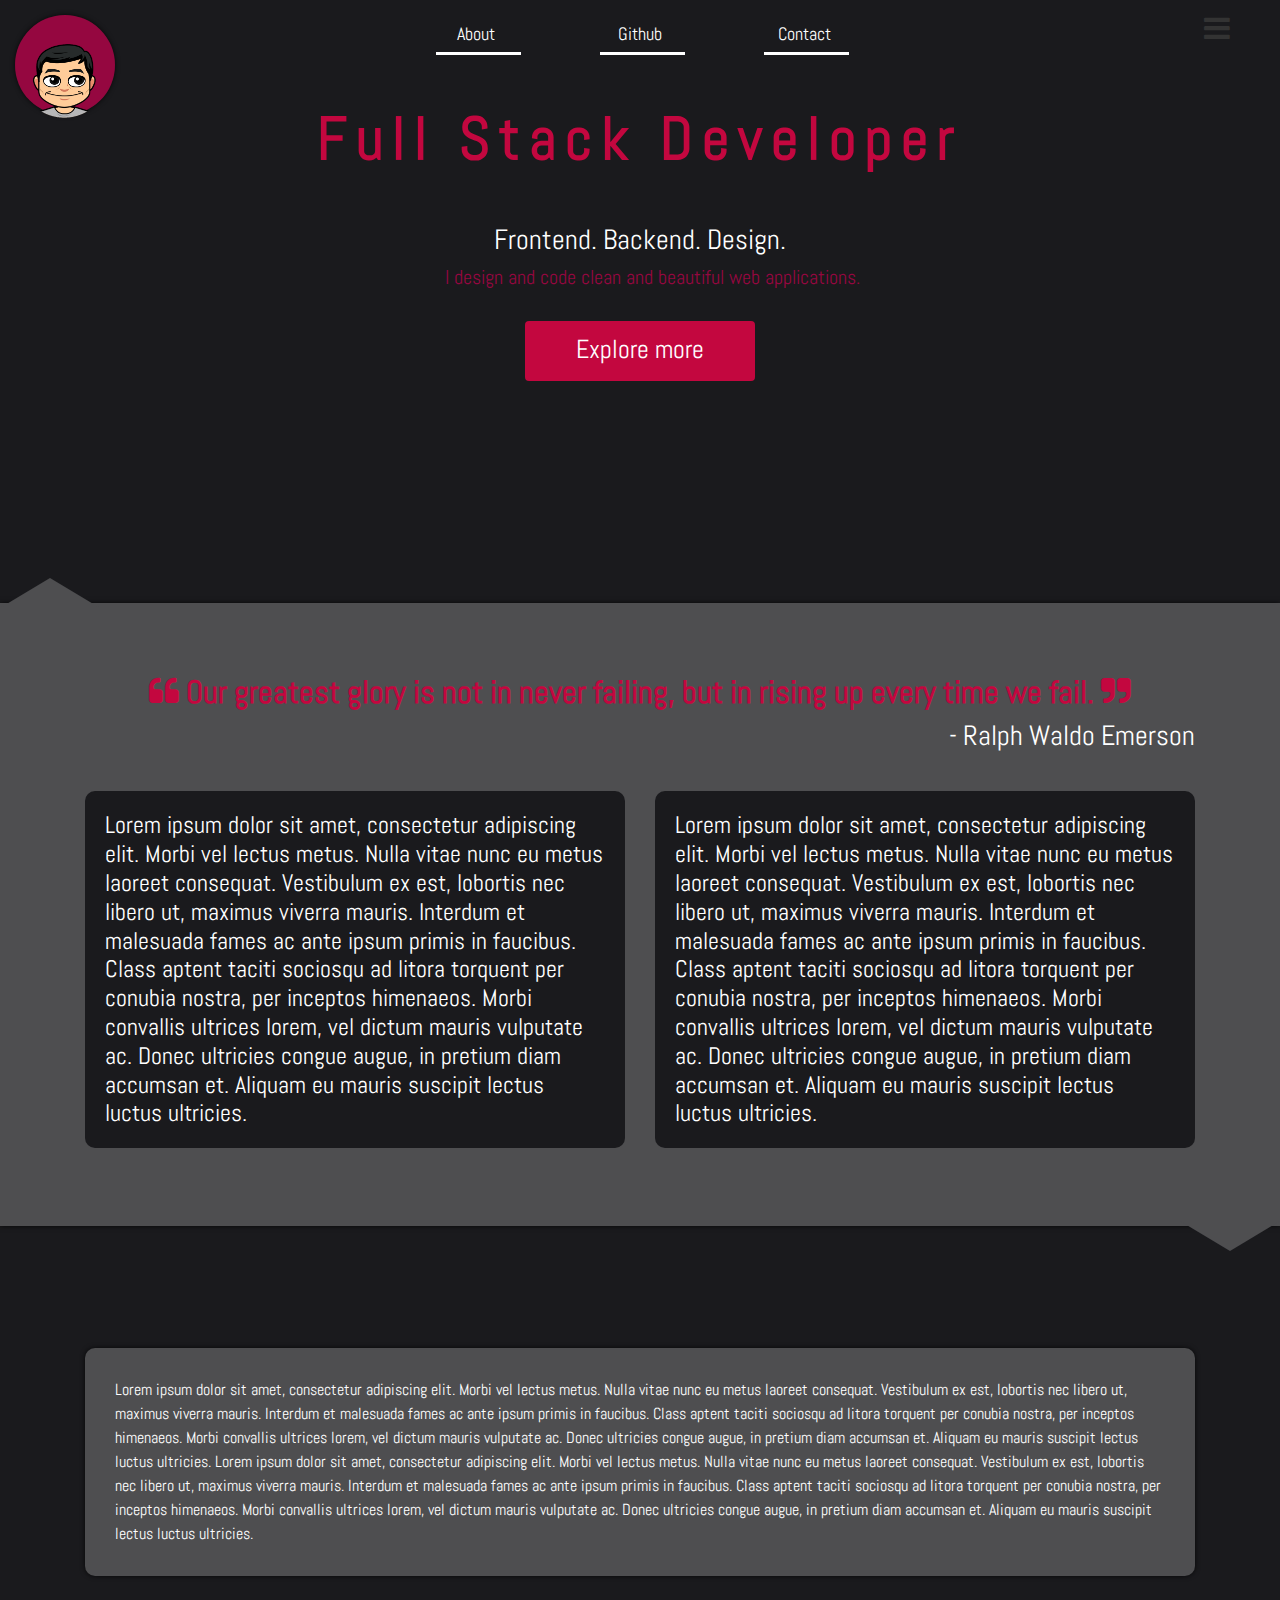
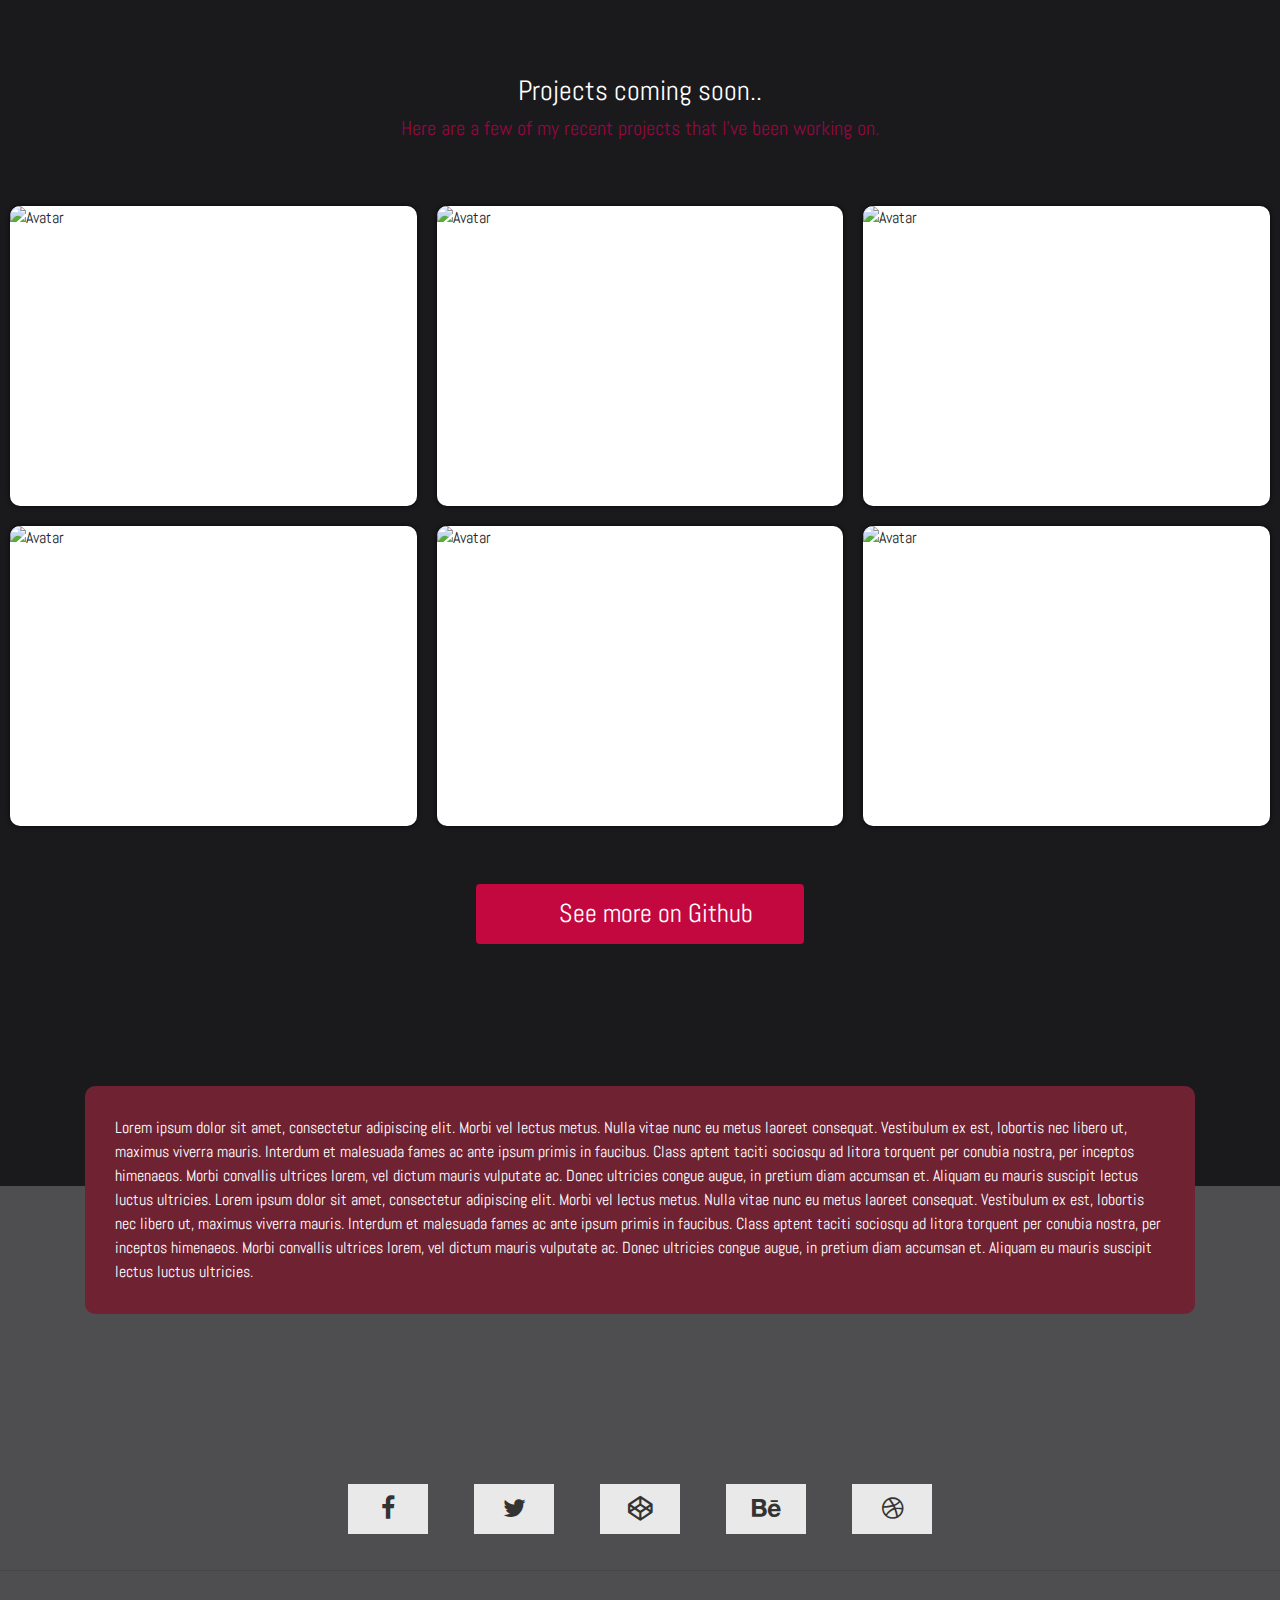
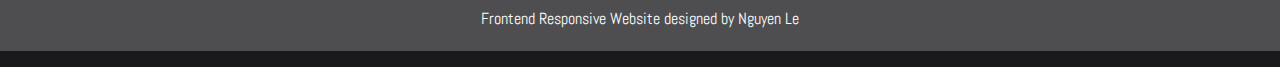
==== commit b835fc42: "edit html" ====
--- a/index.html
+++ b/index.html
@@ -127,7 +127,7 @@
 <br />
 <br />
     <div class="typewriter">
-            <h1>Full Stack <span class="dev">Web Developer</span></h1>
+            <h1>Full Stack <span class="dev">Developer</span></h1>
             <i class="fas fa-cloud fa-10x"></i>
             <br/>
             <br />
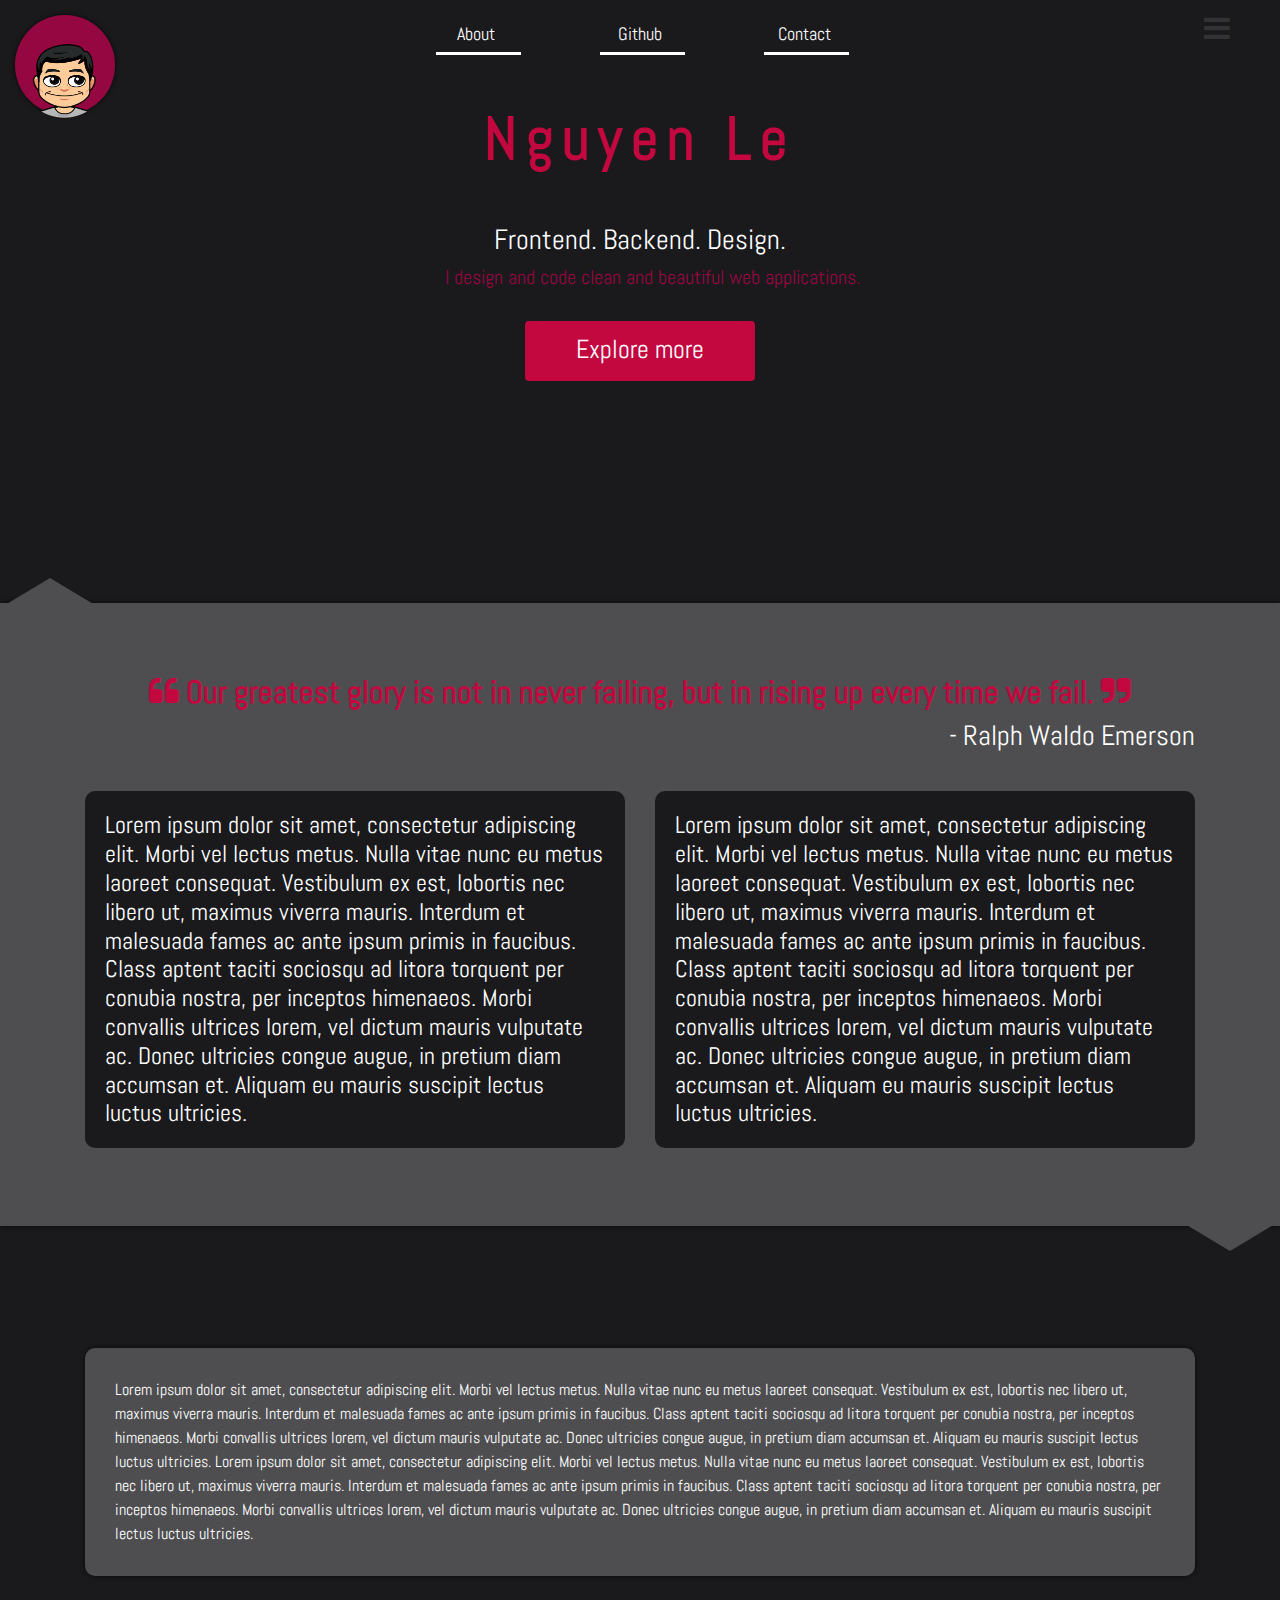
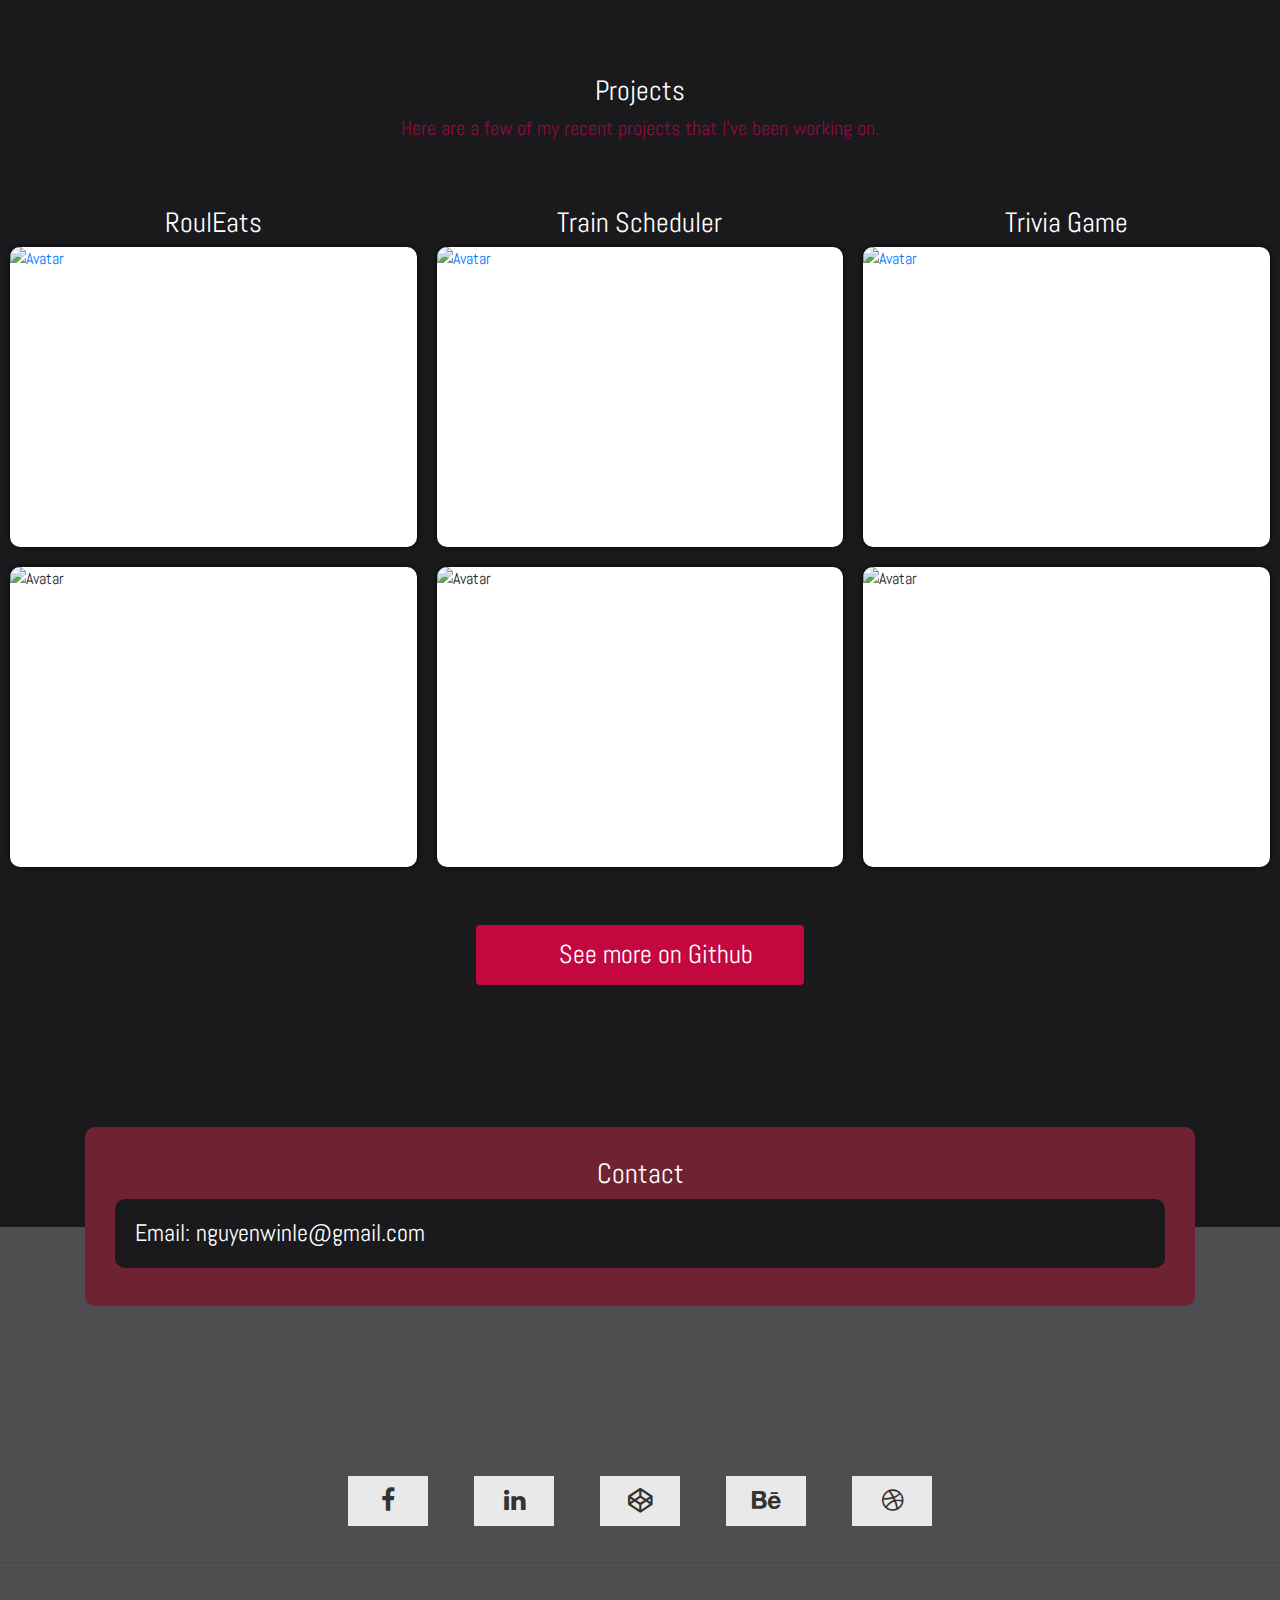
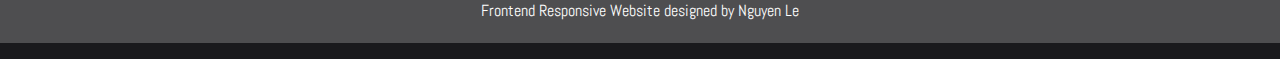
==== commit 87d9732a: "update portfolio" ====
--- a/index.html
+++ b/index.html
@@ -127,7 +127,7 @@
 <br />
 <br />
     <div class="typewriter">
-            <h1>Full Stack <span class="dev">Developer</span></h1>
+            <h1>Nguyen <span class="dev">Le</span></h1>
             <i class="fas fa-cloud fa-10x"></i>
             <br/>
             <br />
@@ -192,24 +192,27 @@
 <br />
 
 <div class = "container-fluid">
-    <h3>Projects coming soon..</h3>
+    <h3>Projects</h3>
     <h5>Here are a few of my recent projects that I've been working on. </h5>
     <br/>
     <br/>
     <div class = "row">
         <div class = "col-md-4">
+            <h3>RoulEats</h3>
             <div class="box1">
-                <img src="https://images.pexels.com/photos/270373/pexels-photo-270373.jpeg?auto=compress&cs=tinysrgb&dpr=2&h=750&w=1260" alt="Avatar" class="image">
+                <a href="https://github.com/mfamis/Project1" target="_blank"><img src="https://images.pexels.com/photos/270373/pexels-photo-270373.jpeg?auto=compress&cs=tinysrgb&dpr=2&h=750&w=1260" alt="Avatar" class="image"></a>
             </div>
         </div>
         <div class = "col-md-4">
+            <h3>Train Scheduler</h3>
             <div class = "box2">
-                    <img src="https://images.pexels.com/photos/908284/pexels-photo-908284.jpeg?auto=compress&cs=tinysrgb&dpr=2&h=750&w=1260" alt="Avatar" class="image">
+                <a href="https://github.com/nguyenwinle/trainscheduler"><img src="https://images.pexels.com/photos/908284/pexels-photo-908284.jpeg?auto=compress&cs=tinysrgb&dpr=2&h=750&w=1260" alt="Avatar" class="image"></a>
             </div>
         </div>
         <div class = "col-md-4">
+            <h3>Trivia Game</h3>
             <div class = "box3">
-                    <img src="https://images.pexels.com/photos/196644/pexels-photo-196644.jpeg?auto=compress&cs=tinysrgb&dpr=2&h=750&w=1260" alt="Avatar" class="image">
+                <a href="https://github.com/nguyenwinle/triviagame"><img src="https://images.pexels.com/photos/196644/pexels-photo-196644.jpeg?auto=compress&cs=tinysrgb&dpr=2&h=750&w=1260" alt="Avatar" class="image"></a>
 
             </div>
             
@@ -254,8 +257,8 @@
             <div class = "contact">
                     <div class = "row">
                         <div class = "col-md-12">
-                                Lorem ipsum dolor sit amet, consectetur adipiscing elit. Morbi vel lectus metus. Nulla vitae nunc eu metus laoreet consequat. Vestibulum ex est, lobortis nec libero ut, maximus viverra mauris. Interdum et malesuada fames ac ante ipsum primis in faucibus. Class aptent taciti sociosqu ad litora torquent per conubia nostra, per inceptos himenaeos. Morbi convallis ultrices lorem, vel dictum mauris vulputate ac. Donec ultricies congue augue, in pretium diam accumsan et. Aliquam eu mauris suscipit lectus luctus ultricies.
-                                Lorem ipsum dolor sit amet, consectetur adipiscing elit. Morbi vel lectus metus. Nulla vitae nunc eu metus laoreet consequat. Vestibulum ex est, lobortis nec libero ut, maximus viverra mauris. Interdum et malesuada fames ac ante ipsum primis in faucibus. Class aptent taciti sociosqu ad litora torquent per conubia nostra, per inceptos himenaeos. Morbi convallis ultrices lorem, vel dictum mauris vulputate ac. Donec ultricies congue augue, in pretium diam accumsan et. Aliquam eu mauris suscipit lectus luctus ultricies.   
+                            <h3>Contact</h3>
+                            <h4>Email: nguyenwinle@gmail.com</h4>
                         </div>
                     </div>
                 </div>
@@ -270,9 +273,9 @@
                                 <i class="fa fa-facebook"></i>
                             </div>
                             </a>
-                            <a href="#">
-                            <div class="social-icon">
-                                <i class="fa fa-twitter"></i>
+                            <a href="https://www.linkedin.com/in/nguyenle1990/">
+                            <div class="social-icon">
+                                <i class="fa fa-linkedin"></i>
                             </div>
                             </a>
                             <a href="#">
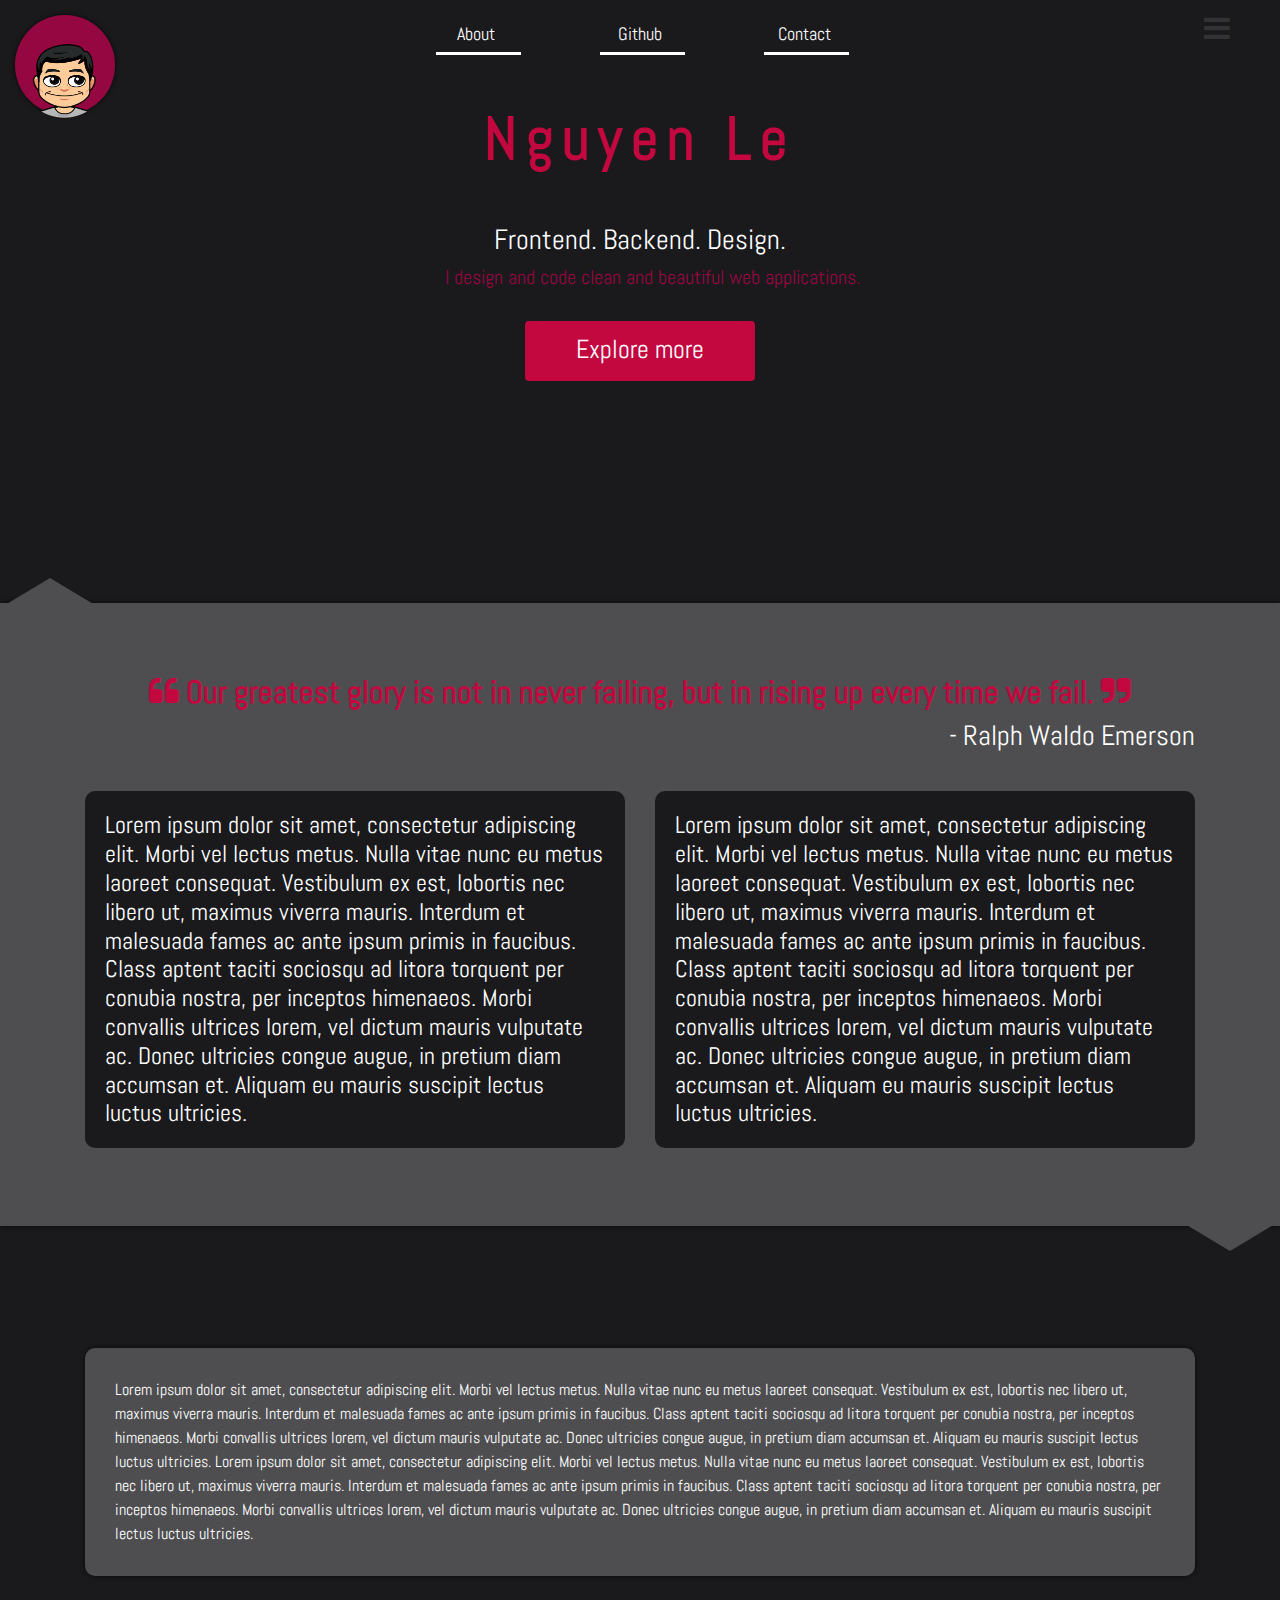
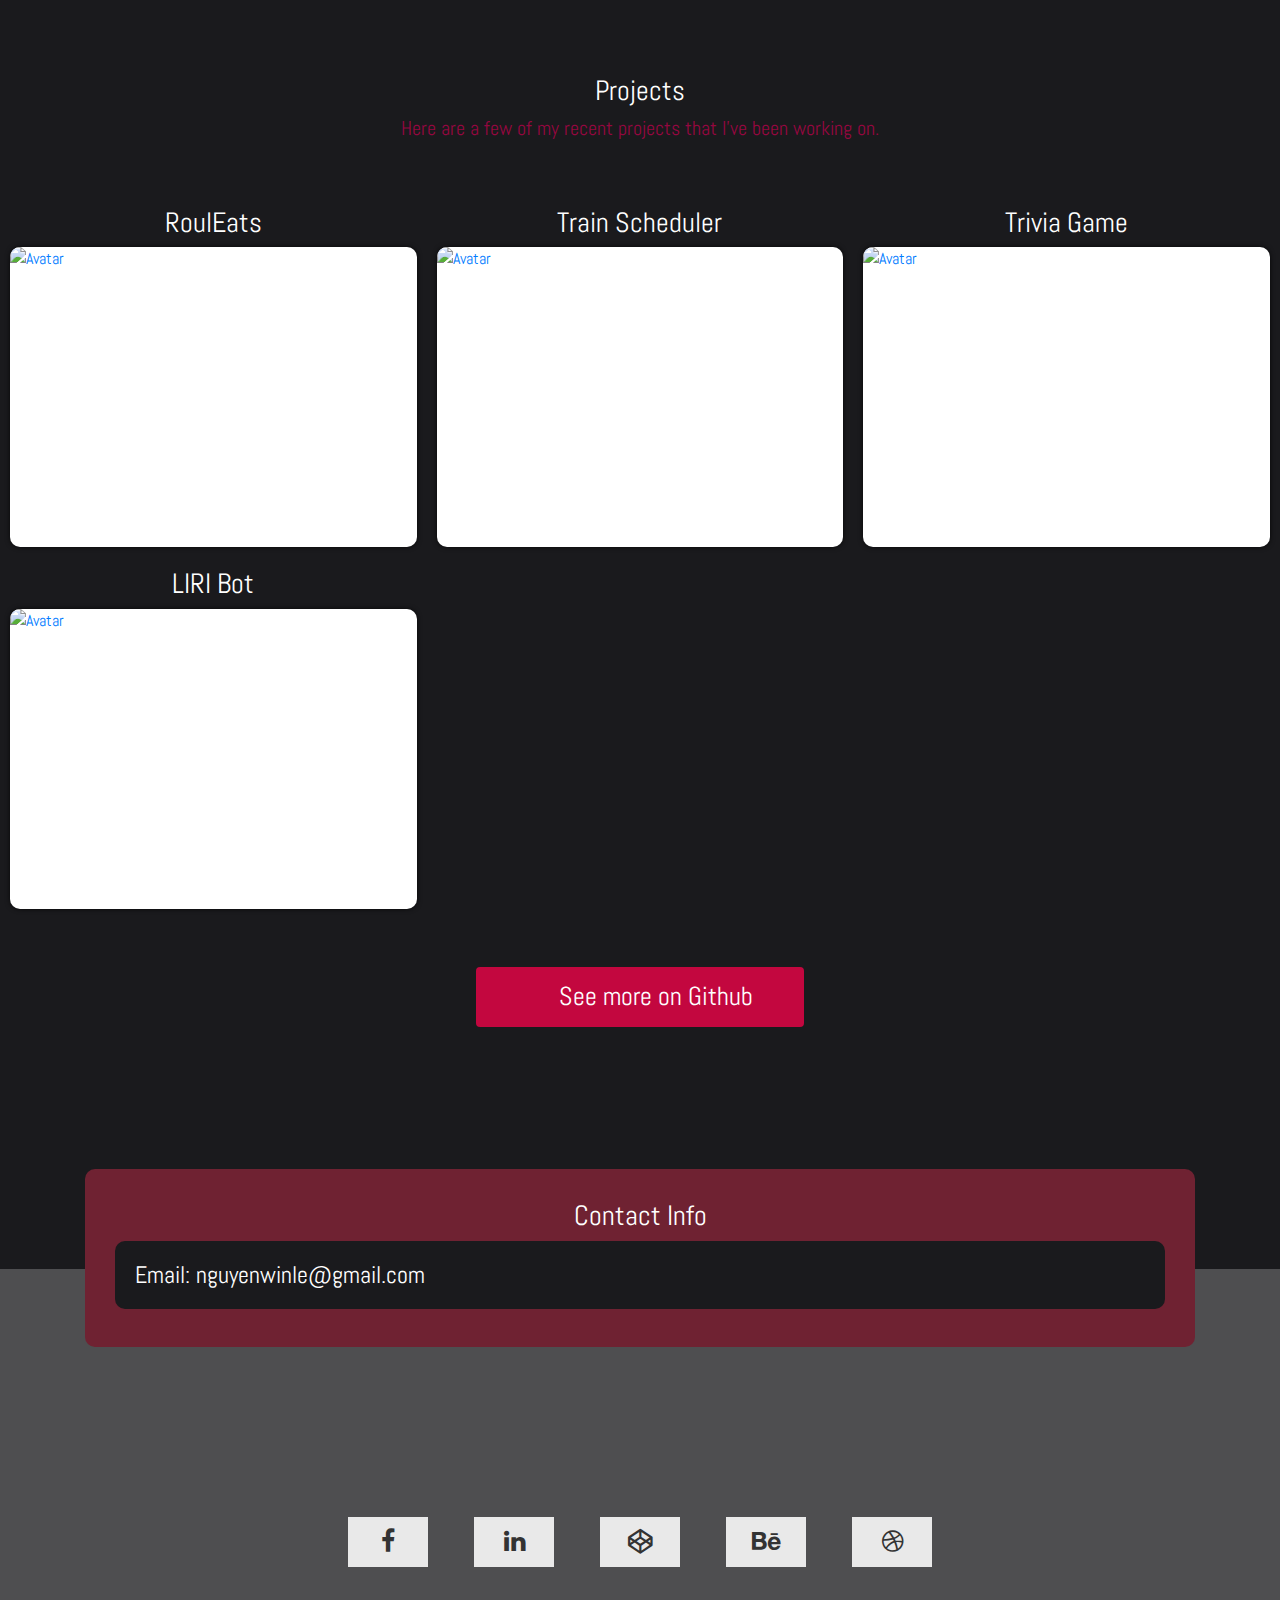
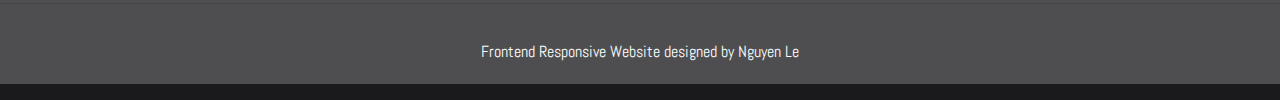
==== commit fd725aae: "add liri project" ====
--- a/index.html
+++ b/index.html
@@ -220,19 +220,10 @@
     </div>
     <div class = "row">
             <div class = "col-md-4">
+                <h3>LIRI Bot</h3>
                     <div class = "box4">
-                            <img src="https://images.pexels.com/photos/285814/pexels-photo-285814.jpeg?auto=compress&cs=tinysrgb&dpr=2&h=750&w=1260" alt="Avatar" class="image">
-                    </div>
-            </div>
-            <div class = "col-md-4">
-                <div class = "box5">
-                        <img src="https://images.pexels.com/photos/34199/pexels-photo.jpg?auto=compress&cs=tinysrgb&dpr=2&h=750&w=1260" alt="Avatar" class="image">
-                </div>
-            </div>
-            <div class = "col-md-4">
-                <div class = "box6">
-                        <img src="https://images.pexels.com/photos/196645/pexels-photo-196645.jpeg?auto=compress&cs=tinysrgb&dpr=2&h=750&w=1260" alt="Avatar" class="image">
-                </div>
+                            <a href="https://github.com/nguyenwinle/liri-node-app" target="_blank"><img src="https://images.pexels.com/photos/285814/pexels-photo-285814.jpeg?auto=compress&cs=tinysrgb&dpr=2&h=750&w=1260" alt="Avatar" class="image"></a>
+                    </div>
             </div>
         </div>
 </div>
@@ -257,7 +248,7 @@
             <div class = "contact">
                     <div class = "row">
                         <div class = "col-md-12">
-                            <h3>Contact</h3>
+                            <h3>Contact Info</h3>
                             <h4>Email: nguyenwinle@gmail.com</h4>
                         </div>
                     </div>
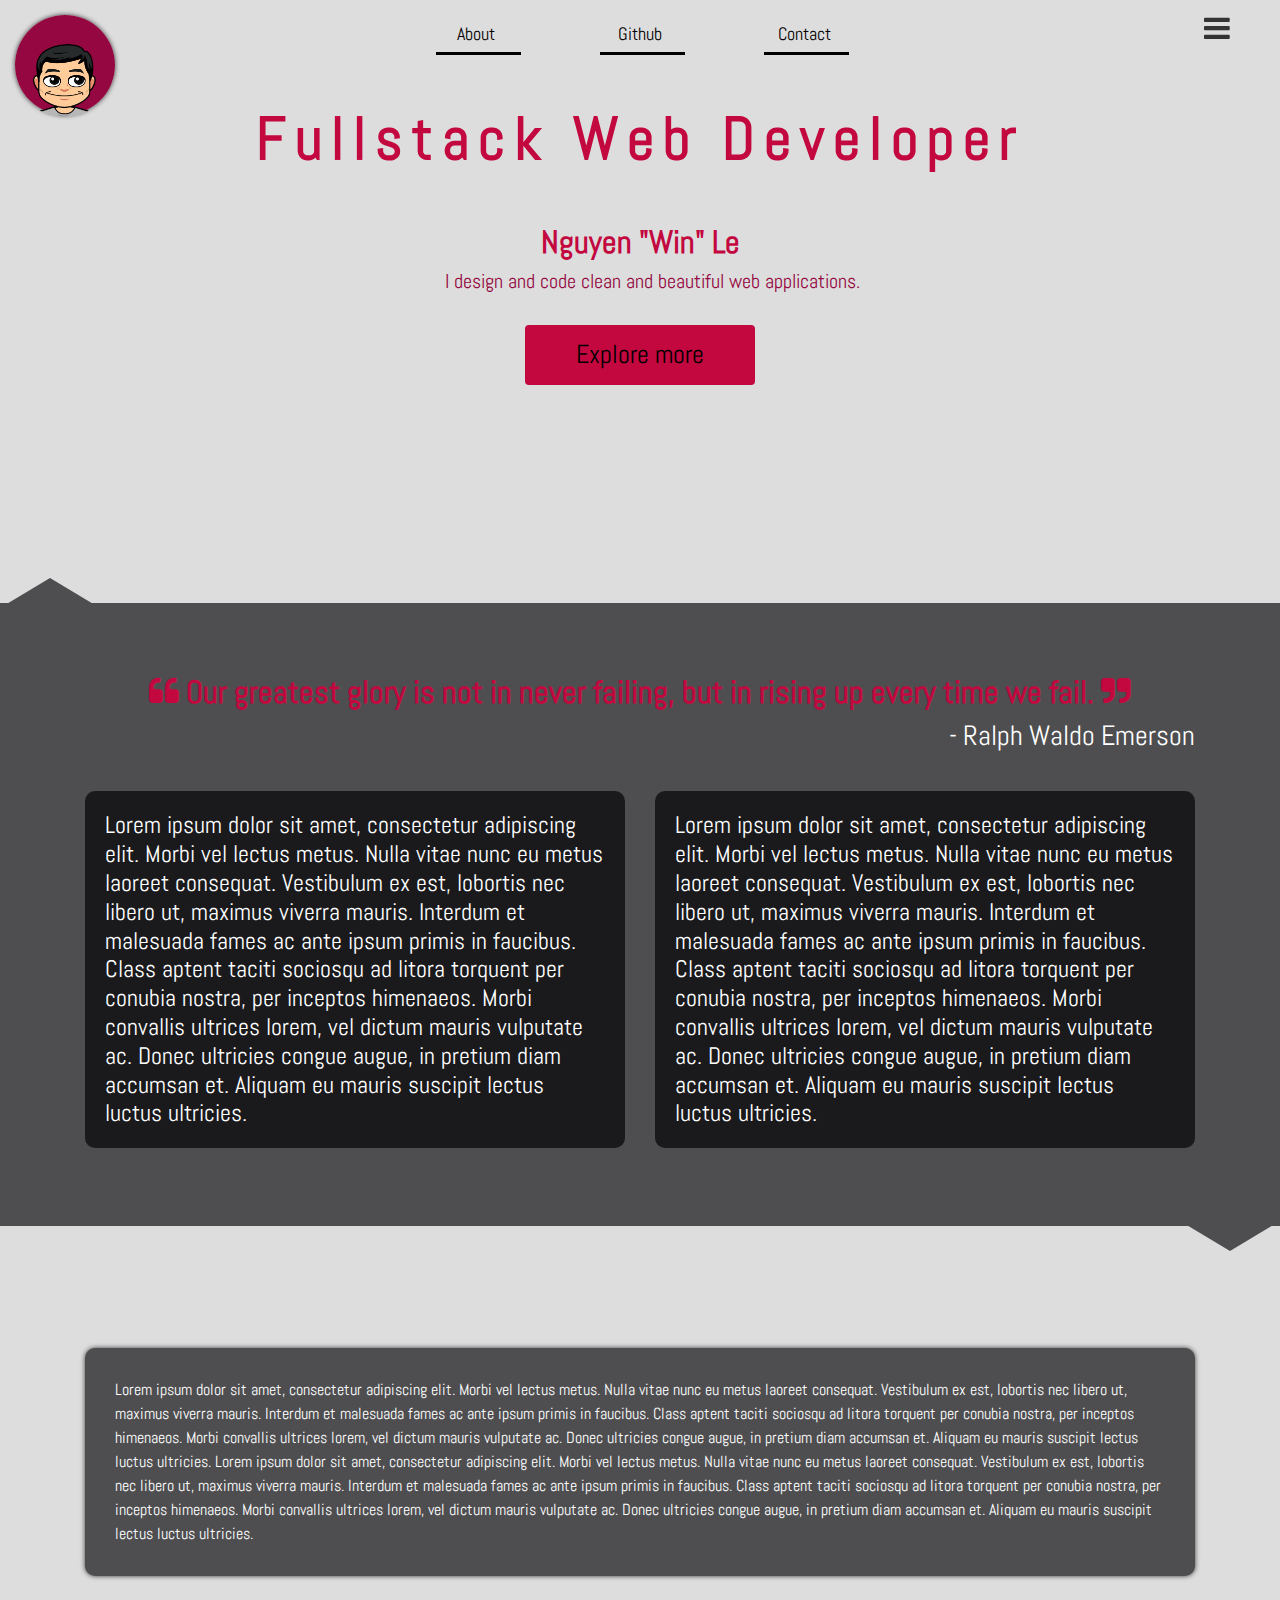
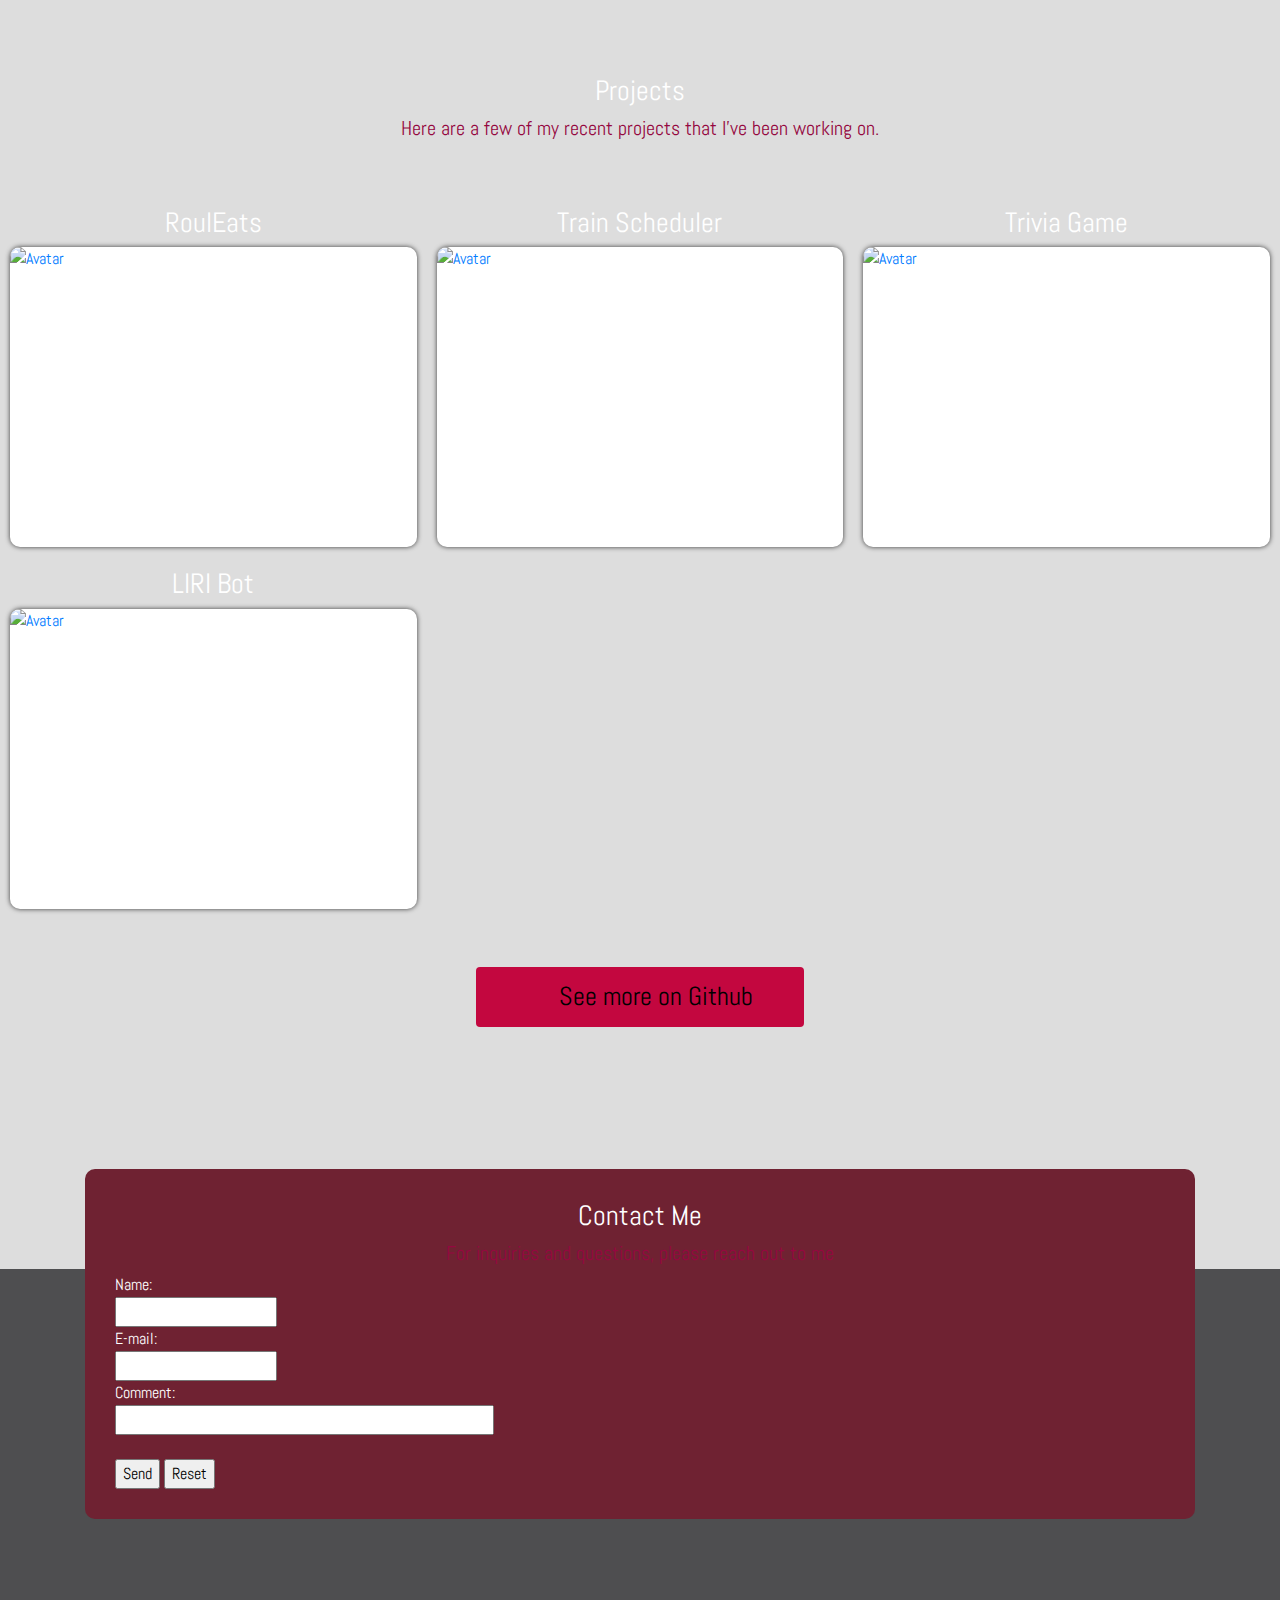
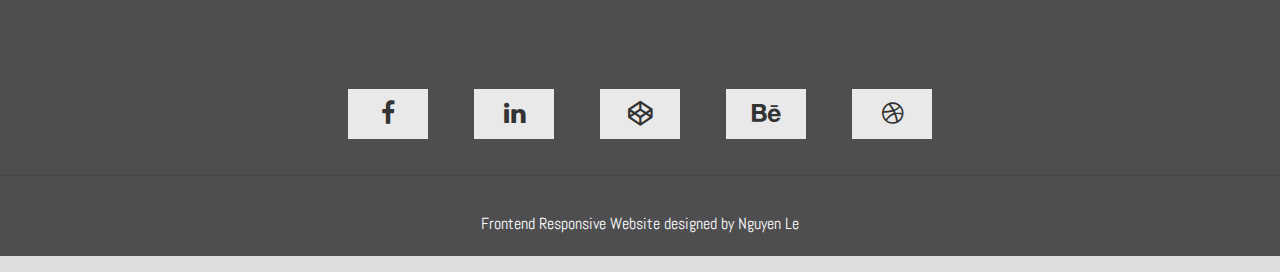
==== commit 51a57c79: "portfolio" ====
--- a/index.html
+++ b/index.html
@@ -127,11 +127,11 @@
 <br />
 <br />
     <div class="typewriter">
-            <h1>Nguyen <span class="dev">Le</span></h1>
+            <h1>Fullstack Web Developer</h1>
             <i class="fas fa-cloud fa-10x"></i>
             <br/>
             <br />
-            <h3>Frontend. Backend. Design.</h3>
+            <h2>Nguyen "Win" Le</h2>
             <h5 class = "subheader"><i class="fas fa-code">
              </i> I design and code clean and beautiful web applications.</h5>
              <br />
@@ -248,8 +248,18 @@
             <div class = "contact">
                     <div class = "row">
                         <div class = "col-md-12">
-                            <h3>Contact Info</h3>
-                            <h4>Email: nguyenwinle@gmail.com</h4>
+                            <h3>Contact Me</h3>
+                            <h5>For inquiries and questions, please reach out to me</h5>
+                            <form action="mailto:someone@example.com" method="post" enctype="text/plain">
+                                Name:<br>
+                                <input type="text" name="name"><br>
+                                E-mail:<br>
+                                <input type="text" name="mail"><br>
+                                Comment:<br>
+                                <input type="text" name="comment" size="50"><br><br>
+                                <input type="submit" value="Send">
+                                <input type="reset" value="Reset">
+                                </form>
                         </div>
                     </div>
                 </div>
--- a/assets/css/main.css
+++ b/assets/css/main.css
@@ -1,6 +1,6 @@
 html { 
 	overflow-x:hidden; 
-	background-color: #1a1a1d;
+	background-color:#DDDDDD;
 
 }
 
@@ -9,13 +9,13 @@
 	font-size:16px;
 	background: transparent;
 	font-family: 'Abel', sans-serif;
-	background-color: #1a1a1d;
+	background-color: #DDDDDD;
 
 }
 
 .typewriter {
 	height: 500px;
-	background-color: #1a1a1d;
+	background-color: #DDDDDD;
 	text-align: center;
 }
 
@@ -25,9 +25,6 @@
 	white-space: nowrap; /* Keeps the content on a single line */
 	margin: 0 auto; /* Gives that scrolling effect as the typing happens */
 	letter-spacing: .15em; /* Adjust as needed */
-	animation: 
-	  typing 6s steps(40, end),
-	  blink-caret .75s step-end infinite;
   }
 
 
@@ -78,9 +75,7 @@
     position: relative;
 	margin: 0px auto;
 	padding: 70px;
-	-webkit-box-shadow: 0px 0px 5px 0px rgba(0,0,0,0.75);
-	-moz-box-shadow: 0px 0px 5px 0px rgba(0,0,0,0.75);
-	box-shadow: 0px 0px 5px 0px rgba(0,0,0,0.75);
+
 }
 
 #hexagon:before {
@@ -186,7 +181,7 @@
 /*styling open close button*/
 .button {
 	display:inline;
-	position:absolute;
+	position: fixed;
 	right:50px;
 	top:6px;
 	z-index:999;
@@ -670,7 +665,7 @@
   #shape {
 	stroke-width: 6px;
 	fill: transparent;
-	stroke: white;
+	stroke: black;
 	stroke-dasharray: 85 400;
 	stroke-dashoffset: -220;
 	transition: 1s all ease;
@@ -683,16 +678,17 @@
   #text {
 	margin-top: -41px;
 	text-align: center;
+	color: black;
   }
   
   .rounded a {
-	color: white;
+	color: black;
 	text-decoration: none;
 
   }
 
   #text a {
-	color: white;
+	color: black;
 	text-decoration: none;
 	font-weight: 100;
 	font-size: 1.1em;
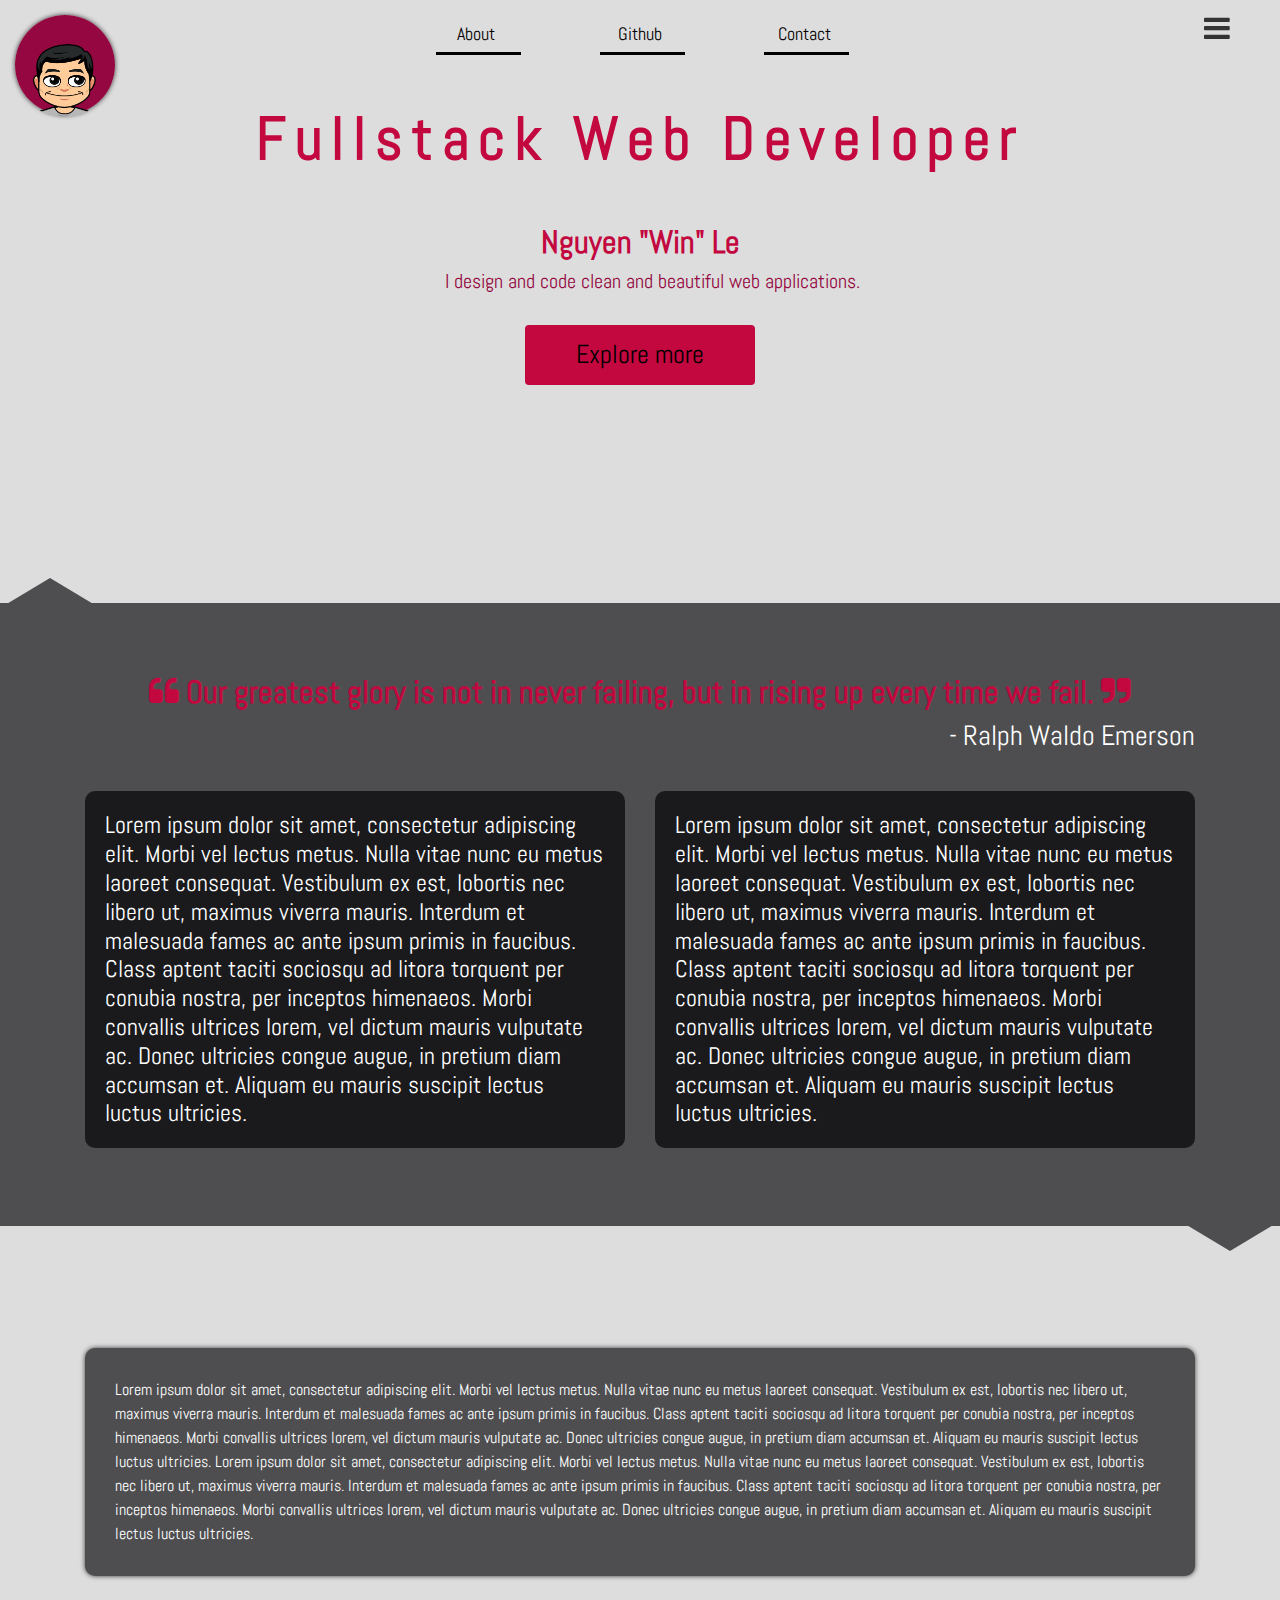
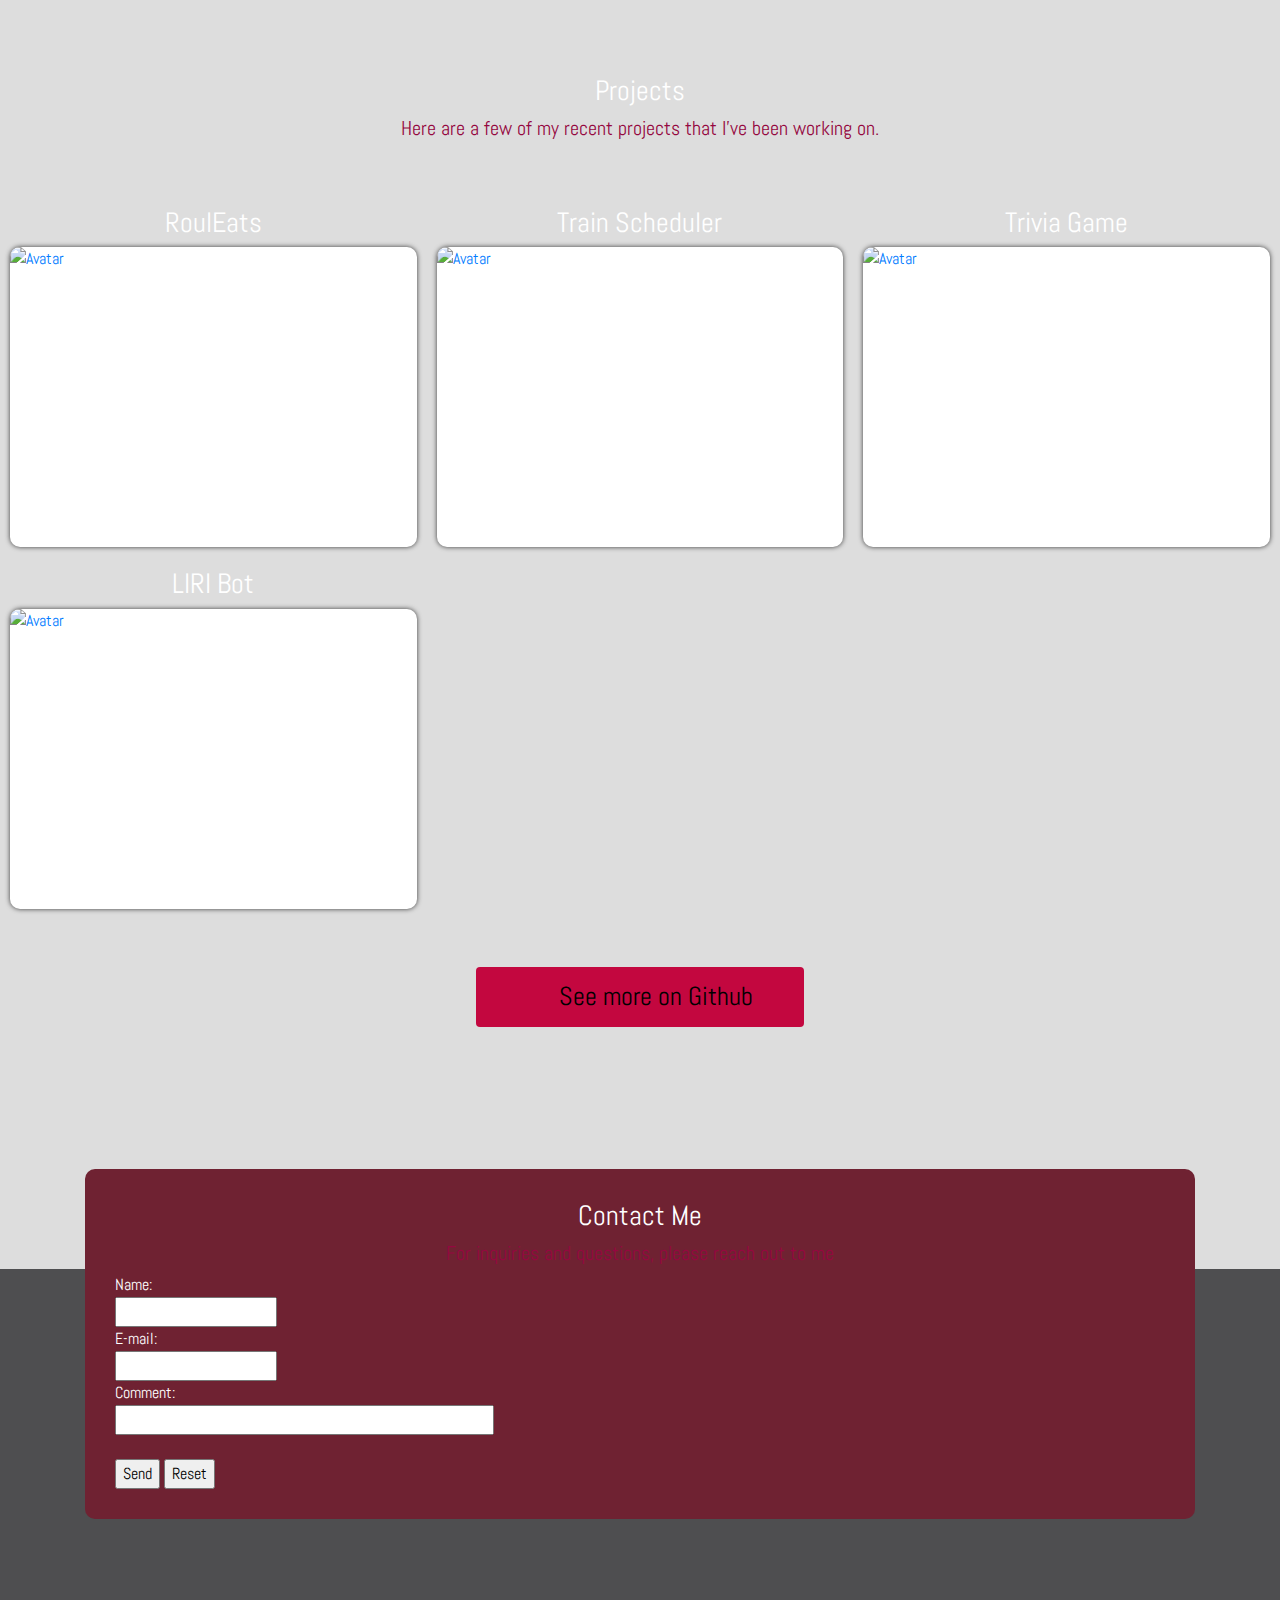
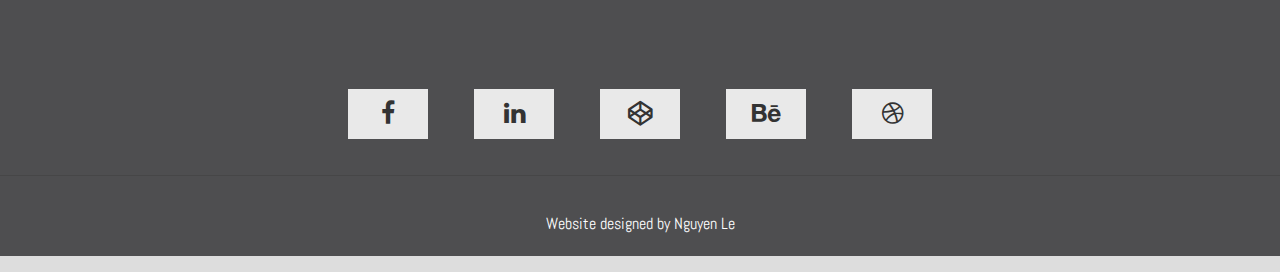
==== commit e9040a91: "edit footer" ====
--- a/index.html
+++ b/index.html
@@ -300,7 +300,7 @@
                 </div>
                 <hr>
 
-                <p class = "bottom">Frontend Responsive Website designed by Nguyen Le</p>
+                <p class = "bottom">Website designed by Nguyen Le</p>
             </div>
 
     <!-- Optional JavaScript -->
